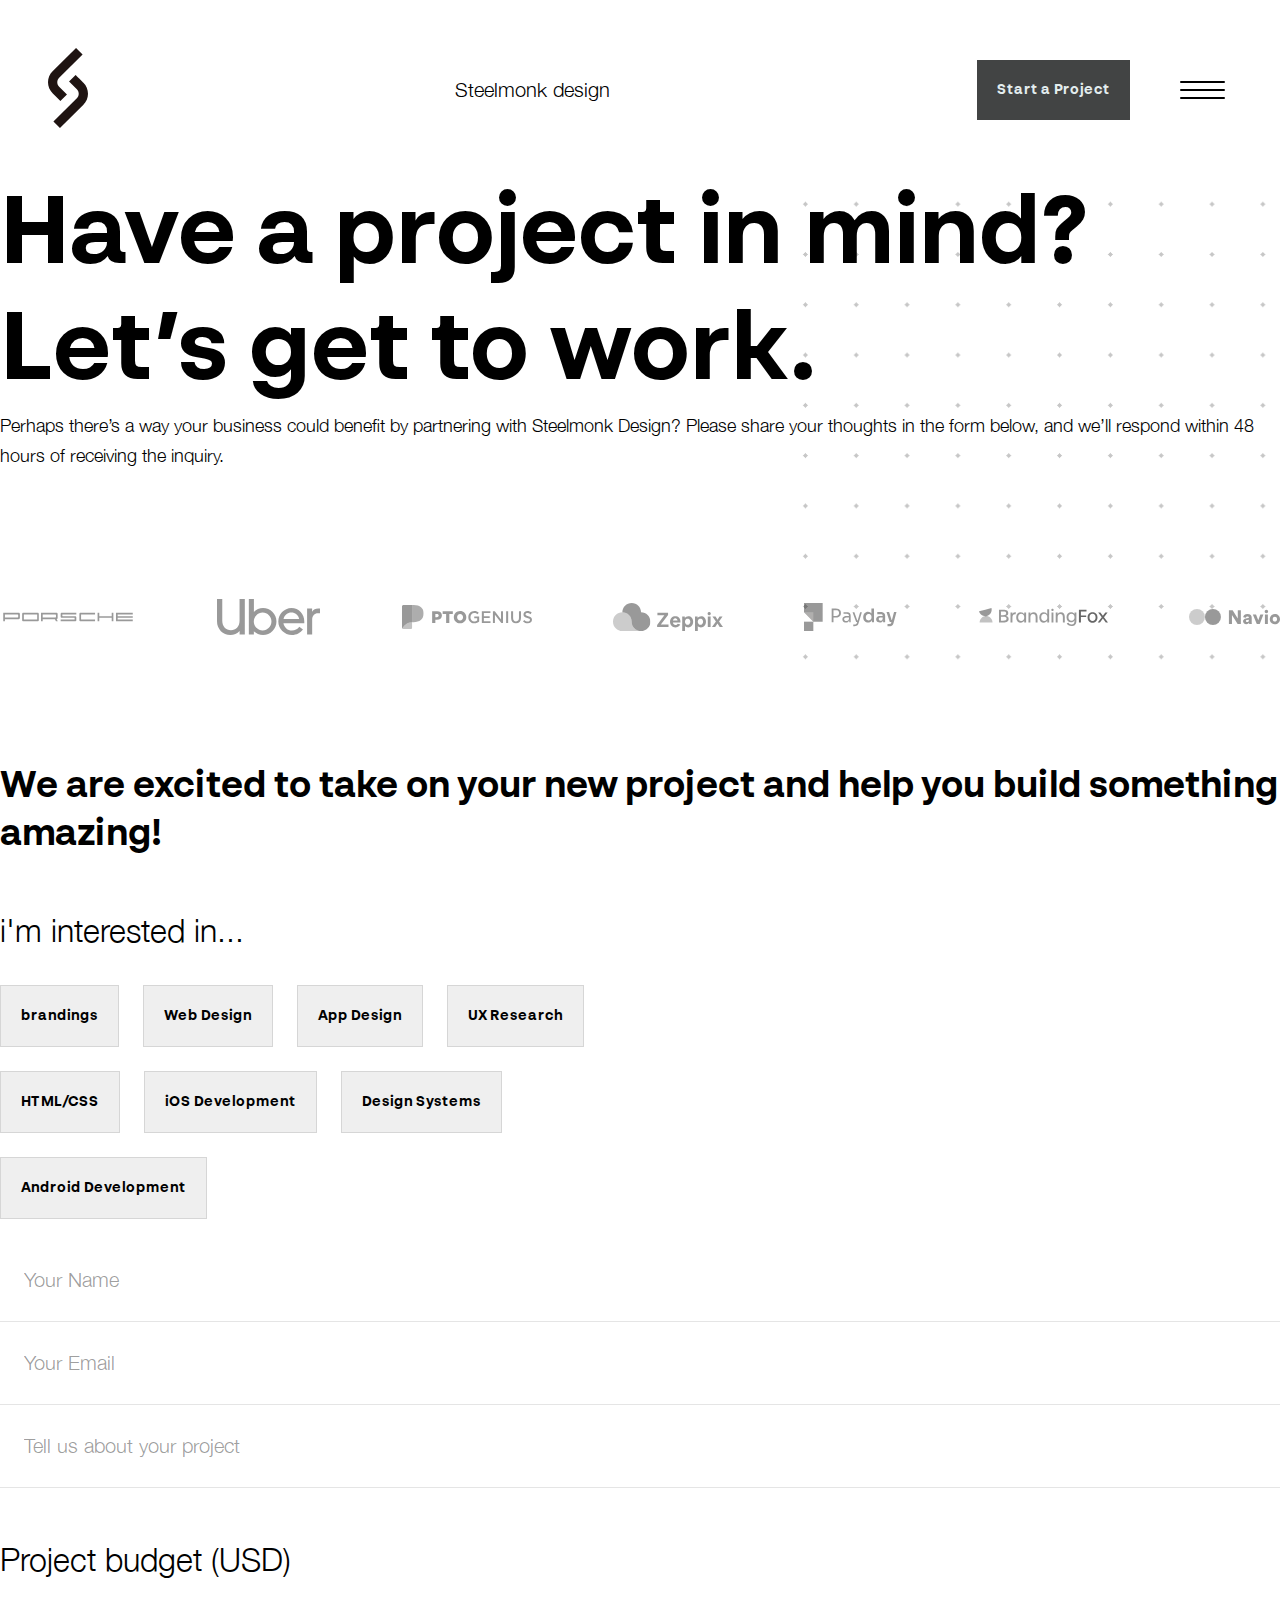
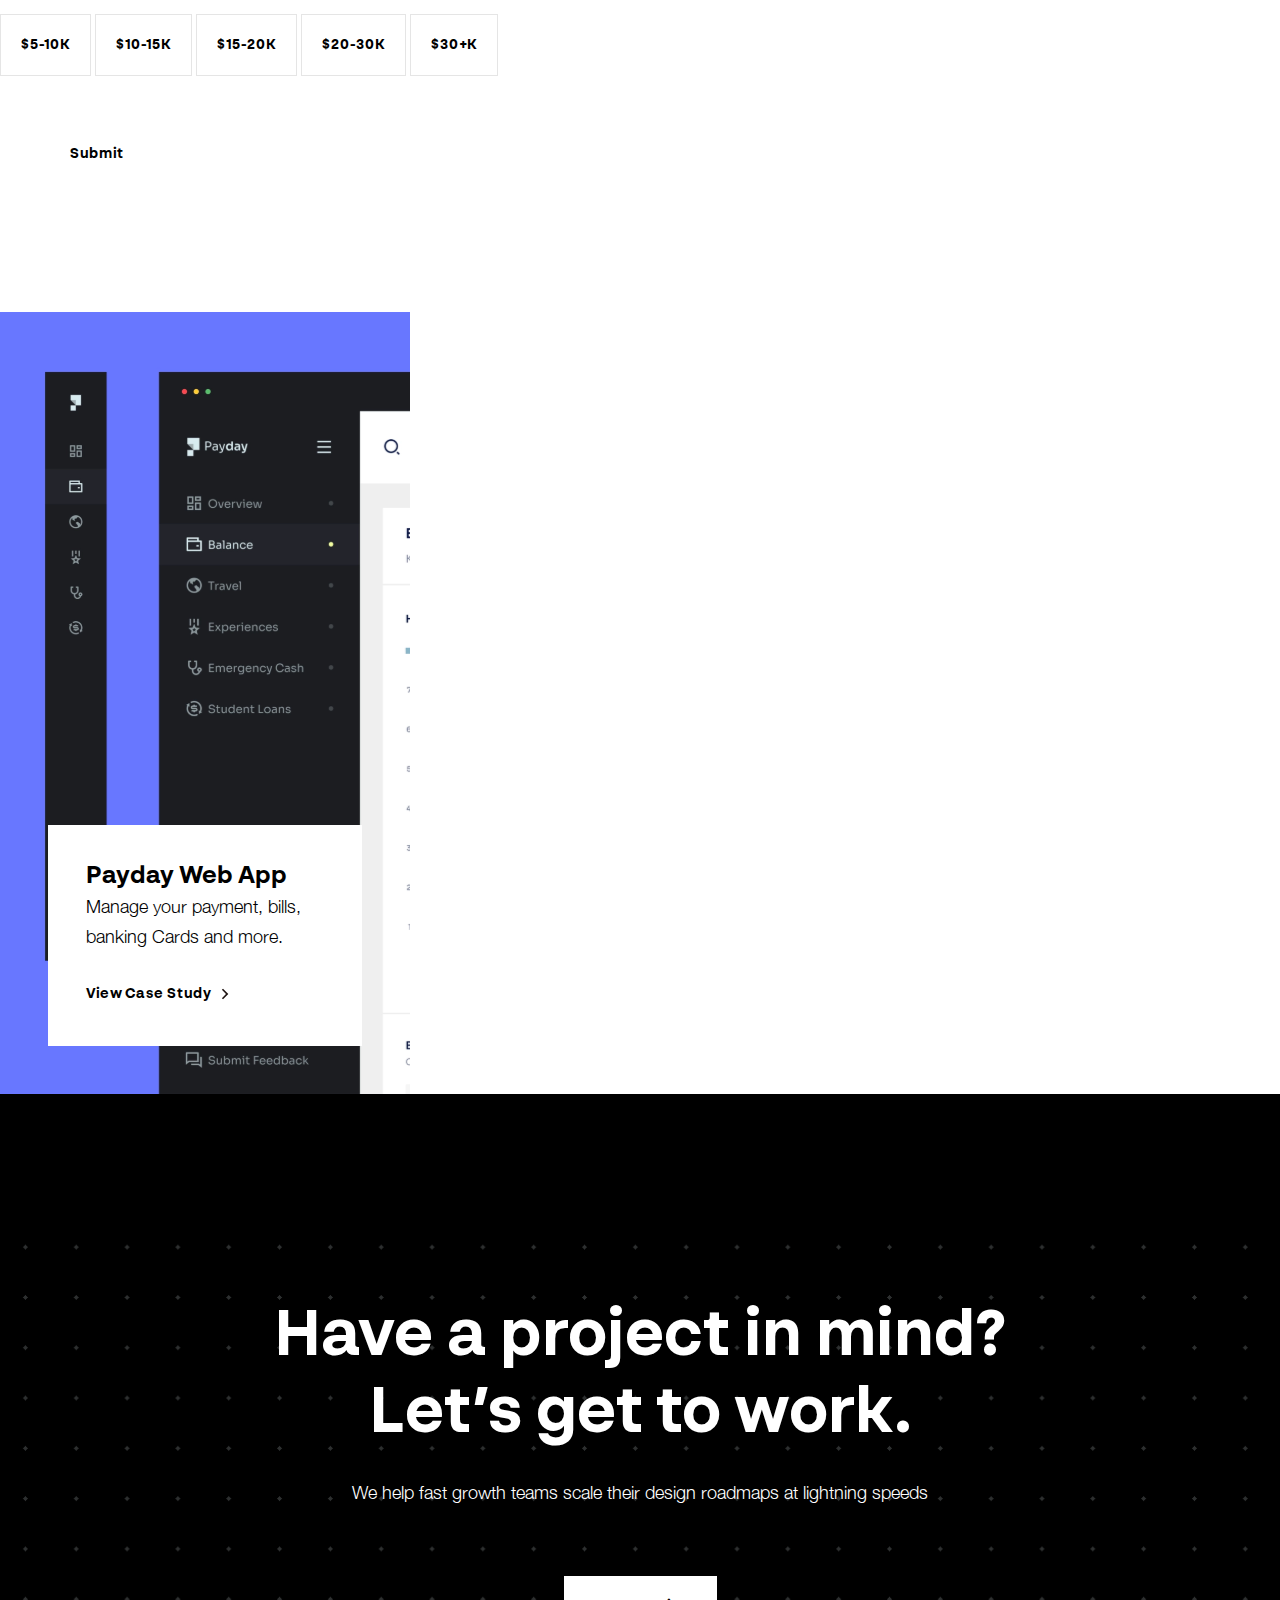
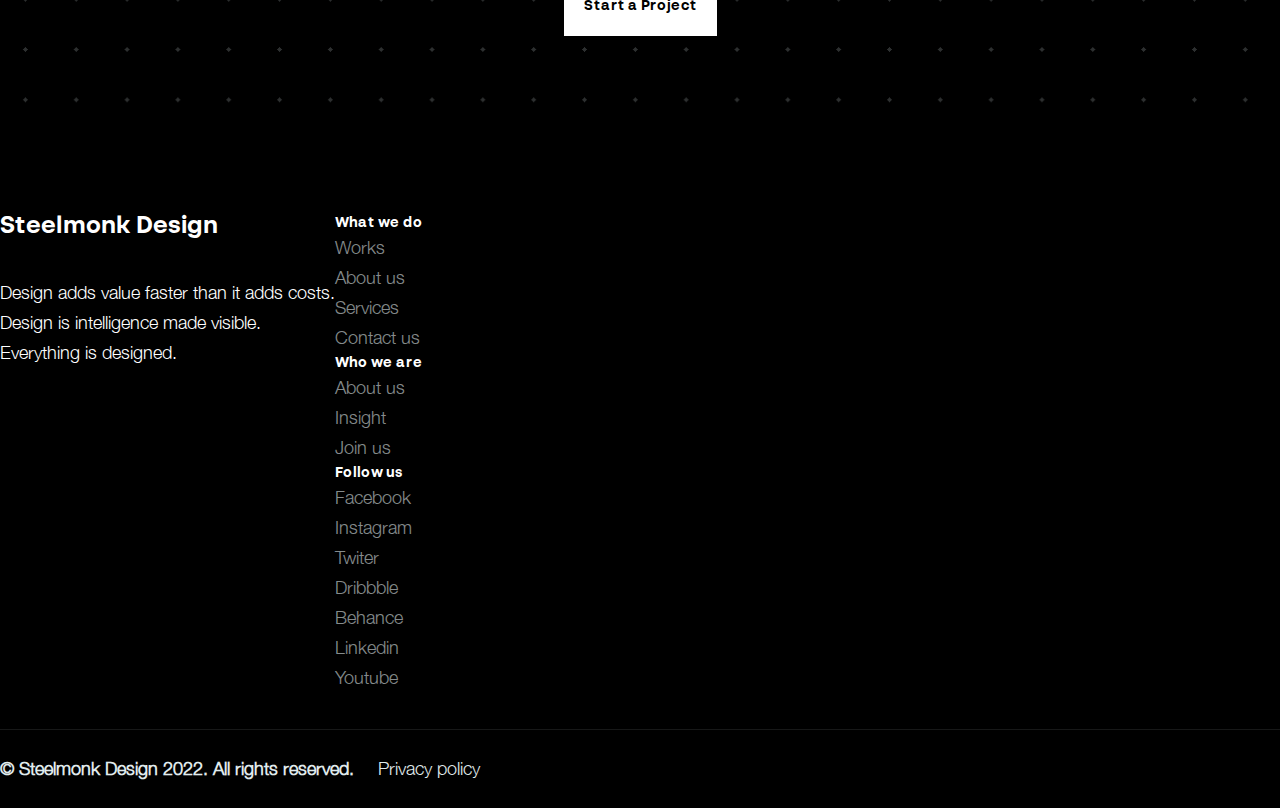
==== start-project.html @ f2423358 "finished" ====
<!DOCTYPE html>
<html lang="en">
  <head>
    <meta charset="UTF-8" />
    <meta name="viewport" content="width=device-width, initial-scale=1.0" />
    <title>Document</title>
    <link rel="stylesheet" />
    <link
      href="https://cdn.jsdelivr.net/npm/bootstrap@5.3.2/dist/css/bootstrap.min.css"
      rel="stylesheet"
      integrity="sha384-T3c6CoIi6uLrA9TneNEoa7RxnatzjcDSCmG1MXxSR1GAsXEV/Dwwykc2MPK8M2HN"
      crossorigin="anonymous"
    />
    <link rel="stylesheet" href="css/main.css" />
  </head>
  <body id="start-project">
    <header class="container-fluid" id="header">
      <div class="col-sm-4">
        <a href="index.html"><img src="images/logo.svg" alt="Steelmonk" /></a>
      </div>
      <div class="col-sm-4 header-center">
        <span>Steelmonk design</span>
      </div>
      <div class="col-sm-4 header-end">
        <a class="btn header-btn">Start a Project</a>
        <div class="hamburger" onclick="toggleMenu()">
          <div class="hamburger-container">
            <div class="hamburger-inner"></div>
            <div class="hamburger-hidden"></div>
            <div class="hamburger-hidden right-line-1"></div>
            <div class="hamburger-hidden right-line-2"></div>
          </div>
        </div>
      </div>
    </header>
    <section class="menu" id="menu">
      <div class="container">
        <div class="row justify-content-center">
          <div class="col-4 d-none d-sm-block">
            <div class="menu-links">
              <span>Follow us</span>
              <ul>
                <a href="#"><li>Facebook</li></a>
                <a href="#"><li>Instagram</li></a>
                <a href="#"><li>Twiter</li></a>
                <a href="#"><li>Dribbble</li></a>
                <a href="#"><li>Behance</li></a>
                <a href="#"><li>Linkedin</li></a>
                <a href="#"><li>Youtube</li></a>
              </ul>
            </div>
          </div>
          <div class="col-12 col-sm-4">
            <div class="menu-links-2">
              <span>Menu</span>
              <nav class="menu-nav">
                <ul class="nav-list">
                  <a href="#">
                    <li>Works</li>
                  </a>
                  <a href="#">
                    <li>About us</li>
                  </a>
                  <a href="#">
                    <li>Services</li>
                  </a>
                  <a href="#">
                    <li>Contact us</li>
                  </a>
                </ul>
              </nav>
              <p>Have a project in mind? Let’s get to work.</p>
            </div>
          </div>
          <div class="col-4 d-none d-md-block">
            <img src="images/menu-img.svg" alt="img" class="menu-img" />
          </div>
        </div>
      </div>
    </section>
    <section class="second-hero">
      <div class="container">
        <div class="col-9">
          <div class="second-hero-text">
            <h1>Have a project in mind? Let’s get to work.</h1>
            <p>
              Perhaps there’s a way your business could benefit by partnering
              with Steelmonk Design? Please share your thoughts in the form
              below, and we’ll respond within 48 hours of receiving the inquiry.
            </p>
          </div>

          <div class="second-stars"><!--content in scss--></div>
        </div>
      </div>
    </section>
    <section class="container">
      <div class="second-partners">
        <img src="images/partners/porche.svg" alt="porche-log" /><img
          src="images/partners/uber.svg"
          alt="uber"
        /><img src="images/partners/ptogenius.svg" alt="ptogenius" /><img
          src="images/partners/zeppix.svg"
          alt="zeppix"
        /><img src="images/partners/payday.svg" alt="payday" /><img
          src="images/partners/brandingfox.svg"
          alt="brandingfox"
        />
        <img src="images/partners/navio.svg" alt="navio" />
      </div>
    </section>
    <section class="container">
      <div class="offers">
        <div class="row">
          <div class="col-8 m-auto">
            <div class="offers-content">
              <h2>
                We are excited to take on your new project and help you build
                something amazing!
              </h2>
              <div class="offers-text">
                <p>i'm interested in...</p>
                <div class="offers-buttons">
                  <button class="btn offers-btn">brandings</button>
                  <button class="btn offers-btn">Web Design</button>
                  <button class="btn offers-btn">App Design</button>
                  <button class="btn offers-btn">UX Research</button>
                  <button class="btn offers-btn">HTML/CSS</button>
                  <button class="btn offers-btn">iOS Development</button>
                  <button class="btn offers-btn">Design Systems</button>
                  <button class="btn offers-btn">Android Development</button>
                </div>
              </div>
              <form action="#">
                <input type="text" placeholder="Your Name" />
                <input type="email" placeholder="Your Email" />
                <input type="text" placeholder="Tell us about your project" />

                <div class="budget">
                  <h4>Project budget (USD)</h4>
                  <div class="d-flex gap-4 budget-buttons">
                    <button class="budget-btn">$5-10K</button>
                    <button class="budget-btn">$10-15K</button>
                    <button class="budget-btn">$15-20K</button>
                    <button class="budget-btn">$20-30K</button>
                    <button class="budget-btn">$30+K</button>
                  </div>
                  <button type="submit" class="btn btn-primary budget-submit">
                    Submit
                  </button>
                </div>
              </form>
            </div>
          </div>
          <div class="col-4 d-none d-xl-block">
            <div class="offers-img">
              <div class="offers-square">
                <h3 class="mb-3">Payday Web App</h3>
                <p>Manage your payment, bills, banking Cards and more.</p>
                <a href="#"
                  >View Case Study <img src="images/arrow-left.svg" alt="arrow"
                /></a>
              </div>
            </div>
          </div>
        </div>
      </div>
    </section>
    <footer class="container-fluid">
      <div class="container">
        <div class="footer-text">
          <h2>Have a project in mind? Let’s get to work.</h2>
          <p>
            We help fast growth teams scale their design roadmaps at lightning
            speeds
          </p>
          <a href="start-project.html" class="footer-btn">Start a Project</a>
        </div>
        <div class="footer-menu">
          <div class="col-sm-6">
            <div class="footer-menu-title">
              <h2>Steelmonk Design</h2>
              <div class="footer-animation overflow-hidden">
                <ul>
                  <li class="text-nowrap">
                    Design adds value faster than it adds costs.
                  </li>
                  <li class="text-nowrap">
                    Design is intelligence made visible.
                  </li>
                  <li class="text-nowrap">Everything is designed.</li>
                </ul>
              </div>
            </div>
          </div>
          <div class="col-sm-6">
            <div class="row">
              <div class="col-4 d-flex flex-column gap-3">
                <span>What we do</span>
                <nav class="menu-nav">
                  <ul class="d-flex flex-column gap-3">
                    <a href="#">
                      <li>Works</li>
                    </a>
                    <a href="#">
                      <li>About us</li>
                    </a>
                    <a href="#">
                      <li>Services</li>
                    </a>
                    <a href="#">
                      <li>Contact us</li>
                    </a>
                  </ul>
                </nav>
              </div>
              <div class="col-4 footer-about d-flex flex-column gap-3">
                <span>Who we are</span>
                <nav>
                  <ul class="d-flex flex-column gap-3">
                    <a href="#"><li>About us</li></a>
                    <a href="#"><li>Insight</li></a>
                    <a href="#"><li>Join us</li></a>
                  </ul>
                </nav>
              </div>
              <div class="col-4 footer-contact d-flex flex-column gap-3">
                <span>Follow us</span>
                <ul class="d-flex flex-column gap-3">
                  <a href="#"><li>Facebook</li></a>
                  <a href="#"><li>Instagram</li></a>
                  <a href="#"><li>Twiter</li></a>
                  <a href="#"><li>Dribbble</li></a>
                  <a href="#"><li>Behance</li></a>
                  <a href="#"><li>Linkedin</li></a>
                  <a href="#"><li>Youtube</li></a>
                </ul>
              </div>
            </div>
          </div>
        </div>
        <div class="copyright">
          <span>© Steelmonk Design 2022. All rights reserved.</span>
          <a href="#">Privacy policy</a>
        </div>
      </div>
    </footer>
  </body>
  <script src="js/script.js"></script>
  <script src="https://ajax.googleapis.com/ajax/libs/jquery/3.7.1/jquery.min.js"></script>
  <script
    src="https://cdn.jsdelivr.net/npm/bootstrap@5.3.2/dist/js/bootstrap.bundle.min.js"
    integrity="sha384-C6RzsynM9kWDrMNeT87bh95OGNyZPhcTNXj1NW7RuBCsyN/o0jlpcV8Qyq46cDfL"
    crossorigin="anonymous"
  ></script>
</html>
---- css/main.css ----
html,body,div,span,applet,object,iframe,h1,h2,h3,h4,h5,h6,p,blockquote,pre,a,abbr,acronym,address,big,cite,code,del,dfn,em,img,ins,kbd,q,s,samp,small,strike,strong,sub,sup,tt,var,b,u,i,center,dl,dt,dd,ol,ul,li,fieldset,form,label,legend,table,caption,tbody,tfoot,thead,tr,th,td,article,aside,canvas,details,embed,figure,figcaption,footer,header,hgroup,menu,nav,output,ruby,section,summary,time,mark,audio,video{margin:0;padding:0;border:0;font-size:100%;font:inherit;vertical-align:baseline}article,aside,details,figcaption,figure,footer,header,hgroup,menu,nav,section{display:block}body{line-height:1}ol,ul{list-style:none}blockquote,q{quotes:none}blockquote:before,blockquote:after,q:before,q:after{content:"";content:none}table{border-collapse:collapse;border-spacing:0}a{text-decoration:none}*{box-sizing:border-box}header{display:flex;align-items:center;justify-content:space-between;padding:48px}header .header-center{display:flex;justify-content:center}header .header-center span{font-family:Helvetica Neue;font-size:20px;line-height:34px;color:rgba(224,235,237,.6);cursor:default}header .header-end{display:flex;justify-content:end;column-gap:42px;align-items:center}header .header-end .header-btn{font-family:BRSonoma-Bold;font-size:14px;font-weight:700;line-height:20px;color:#e0ebed;padding:20px;background:none;transition:all .3s;position:relative;cursor:pointer;outline:none}header .header-end .header-btn:hover{color:#e6fe52}header .header-end .header-btn.header-btn::before{content:"";position:absolute;top:0;left:0;width:100%;height:100%;z-index:1;background-color:rgba(255,255,255,.1);transition:all .3s}header .header-end .header-btn:hover::before{opacity:0;transform:scale(0.5, 0.5)}header .header-end .header-btn.header-btn::after{content:"";position:absolute;top:0;left:0;width:100%;height:100%;z-index:1;border:1px solid #e6fe52;transition:all .3s;transform:scale(1.3);opacity:0}header .header-end .header-btn:hover::after{opacity:1;transform:scale(1)}.hamburger{width:60px;height:24px;padding:4px 7.5px;overflow:hidden}.hamburger .hamburger-container{width:45px;height:18px;display:flex;flex-direction:column;align-items:center;justify-content:center;cursor:pointer;position:relative}.hamburger .hamburger-container .hamburger-inner{position:absolute;width:100%;height:2px;background-color:#fff;border-radius:4px;transform:translate(0, -50%);opacity:1;transition-property:transform,opacity;transition-timing-function:ease;transition-duration:.4s}.hamburger .hamburger-container:hover .hamburger-inner{transform:translate(-53px);opacity:0}.hamburger .hamburger-container::after{content:"";position:absolute;top:0px;width:100%;height:2px;background-color:#fff;border-radius:4px;opacity:1;transition-property:transform,opacity;transition-timing-function:ease;transition-duration:.4s;transform:translate(0, -50%)}.hamburger .hamburger-container::before{content:"";position:absolute;bottom:0px;width:100%;height:2px;background-color:#fff;border-radius:4px;opacity:1;transition-property:transform,opacity;transition-timing-function:ease;transition-duration:.4s;transform:translate(0, -50%)}.hamburger .hamburger-container:hover::before{transform:translate(53px, 0);opacity:0}.hamburger .hamburger-container:hover::after{transform:translate(53px, 0);opacity:0}.hamburger .hamburger-container .hamburger-hidden{opacity:0;position:absolute;width:100%;height:2px;background-color:#e6fe52;border-radius:4px;opacity:0;transition-property:transform,opacity;transition-timing-function:ease;transition-duration:.2s;transform:translate(53px, -50%)}.hamburger .hamburger-container .right-line-1{width:100%;height:2px;background-color:#e6fe52;border-radius:4px;opacity:1;transition-property:transform,opacity;transition-timing-function:ease;transition-duration:.4s;top:0;transform:translate(56px, -50%)}.hamburger .hamburger-container .right-line-2{width:100%;height:2px;background-color:#e6fe52;border-radius:4px;opacity:1;transition-property:transform,opacity;transition-timing-function:ease;transition-duration:.4s;bottom:0;transform:translate(53px, -50%)}.hamburger .hamburger-container:hover .hamburger-hidden{opacity:1;transform:translate(0, -50%)}.is-active .hamburger-container .hamburger-inner{display:none}.is-active .hamburger-container::after,.is-active .hamburger-container::before{display:none}.is-active .hamburger-container .hamburger-hidden{background-color:#000;top:50%;transform:translate(0, -50%) rotate(45deg)}.is-active .hamburger-container .right-line-1{transform:rotate(135deg);transform-origin:center}@media only screen and (max-width: 826px){header{padding:24px}header .header-center{display:none}}.active-header{background-color:#e0ebed}.active-header img{filter:invert(1)}.active-header .header-center span{color:#000}.active-header .header-end .hamburger-container{height:16px}.active-header .header-end .header-btn{font-family:BRSonoma-Bold;font-size:14px;font-weight:700;line-height:20px;color:#e0ebed;padding:20px;background:none;transition:all .3s;position:relative;cursor:pointer;outline:none;background-color:#2d2f2f}.active-header .header-end .header-btn:hover{color:#e0ebed}.active-header .header-end .header-btn.header-btn::after{content:"";position:absolute;top:0;left:0;width:100%;height:100%;z-index:1;border:1px solid #2d2f2f;transition:all .3s;transform:scale(1.3);opacity:0}.active-header .header-end .header-btn:hover::after{opacity:1;transform:scale(1)}.menu{display:none;overflow:hidden}.menu.active{display:block;width:100%;height:100vh;background-color:#e0ebed;z-index:990;display:flex;justify-content:center;padding:48px auto;align-items:center}.menu.active .menu-links{display:flex;flex-direction:column;gap:24px}.menu.active .menu-links span{font-family:Helvetica Neue;font-size:14px;line-height:26px}.menu.active .menu-links ul{display:flex;flex-direction:column;gap:16px}.menu.active .menu-links ul a{font-family:Helvetica Neue;font-size:18px;line-height:30px;color:#000}.menu.active .menu-links-2{display:flex;flex-direction:column;gap:24px}.menu.active .menu-links-2 span{font-family:Helvetica Neue;font-size:14px;line-height:26px}.menu.active .menu-links-2 .menu-nav .nav-list{display:flex;flex-direction:column;gap:24px}.menu.active .menu-links-2 .menu-nav .nav-list a{font-family:BRSonoma-Medium;font-size:48px;font-weight:500;line-height:58px;color:#000}.menu.active p{font-family:Helvetica Neue;font-size:18px;line-height:30px;letter-spacing:0em;text-align:left}.menu.active .menu-img{max-width:416px;width:100%;max-height:650px;height:75%}.menu.active a:hover{text-decoration:underline}.main{height:600px;background-color:#000;display:flex;align-items:center;padding:0px;position:relative;justify-content:center}.main .stars{position:absolute;top:50%;left:50%;max-width:1130px;width:100%;height:491px;display:flex;align-items:center;justify-content:center;background:#f4f4f4;background:radial-gradient(circle, rgba(224, 235, 237, 0.2) 2px, rgb(0, 0, 0) 2px);background-size:50.84px 50.3px;transform:translate(-50%, -50%)}.main .main-text{z-index:1;display:flex;flex-direction:column;align-items:center}.main .main-text h1{font-family:BRSonoma-Bold;font-size:64px;font-weight:700;line-height:77px;margin-bottom:24px;color:#fff;max-width:856px;text-align:center}.main .main-text p{font-family:Helvetica Neue;font-size:18px;line-height:30px;text-align:center;margin-bottom:32px;color:rgba(224,235,237,.6)}.main .main-text .main-buttons{display:flex;column-gap:24px;align-items:center}.main .main-text .main-buttons .btn{font-family:BRSonoma-Bold;font-size:14px;font-weight:700;line-height:20px;text-align:center;padding:20px;background-color:#e6fe52;transition:all .4s ease 0s}.main .main-text .main-buttons .btn:hover{background:#434343;letter-spacing:1px;-webkit-box-shadow:0px 5px 40px -10px rgba(0,0,0,.57);-moz-box-shadow:0px 5px 40px -10px rgba(0,0,0,.57);box-shadow:5px 40px -10px rgba(0,0,0,.57);transition:all .4s ease 0s;color:#ff0}.main .main-text .main-buttons .main-link{position:relative;margin:auto;padding:19px 22px;transition:all .2s ease;font-family:BRSonoma-Bold;font-size:14px;font-weight:700;line-height:20px;letter-spacing:0em;text-align:center;color:#fff;text-decoration-line:none;display:flex;align-items:center;cursor:pointer}.main .main-text .main-buttons .main-link:before{content:"";position:absolute;top:0;left:0;display:block;border-radius:28px;background:#e6fe52;width:56px;height:56px;transition:all .4s ease}.main .main-text .main-buttons .main-link span{position:relative;font-size:16px;line-height:18px;font-weight:900;vertical-align:middle}.main .main-text .main-buttons .main-link span span{color:#000}.main .main-text .main-buttons .main-link:hover.main-link::before{width:100%;background-color:#ff0}.main .main-text .main-buttons .main-link:hover{color:#000}.main .main-text .main-buttons .main-link img{filter:invert(1)}@media only screen and (max-width: 500px){.main{height:476px}.main .main-text h1{font-size:32px;line-height:normal;max-width:400px}.main .main-text p{font-size:18px;line-height:normal;max-width:400px}.main .main-text .main-buttons{flex-direction:column;gap:24px}.main .main-text .main-buttons .main-link{column-gap:10px}.main .main-text .main-buttons .main-link::before{display:none}.main .main-text .main-buttons .main-link img{filter:none}.main .main-text .main-buttons .main-link span span{color:#fff}.main .main-text .main-buttons .main-link:hover{color:#fff}}.payday{column-gap:24px;margin-bottom:64px}.payday .payday-statistic{display:flex;flex-direction:column;gap:48px;justify-content:center;max-width:416px;width:100%;background-color:#e0ebed;padding:48px;height:100%}.payday .payday-statistic .payday-line{width:30px;height:2px;background-color:#000}.payday .payday-statistic .payday-nmb{display:flex;justify-content:space-between;align-items:center;cursor:pointer}.payday .payday-statistic .payday-nmb img{display:none}.payday .payday-statistic .payday-nmb:hover img{display:block}.payday .payday-statistic .payday-nmb .payday-nmb-text{display:flex;flex-direction:column;gap:12px}.payday .payday-statistic .payday-nmb .payday-nmb-text h3{font-family:BRSonoma-Bold;font-size:48px;font-weight:700;line-height:58px;letter-spacing:0em;text-align:left}.payday .payday-statistic .payday-nmb .payday-nmb-text h3 p{font-family:Helvetica Neue;font-size:20px;line-height:34px;color:#000}.payday .payday-content{max-width:856px;width:100%;background-color:#2d2f2f;padding:48px 0px 48px 48px;display:flex;justify-content:space-between}.payday .payday-content .payday-content-column{display:flex;flex-direction:column;justify-content:space-between;width:240px}.payday .payday-content .payday-content-column .payday-responsive-img{display:none}.payday .payday-content .payday-content-column .payday-content-text{display:flex;flex-direction:column;gap:1em}.payday .payday-content .payday-content-column .payday-content-text .hashtags{display:flex;column-gap:16px}.payday .payday-content .payday-content-column .payday-content-text .hashtags a span{font-family:Helvetica Neue;font-size:12px;line-height:22px;color:rgba(224,235,237,.6)}.payday .payday-content .payday-content-column .payday-content-text .hashtags a span:hover{color:#6b7aff}.payday .payday-content .payday-content-column .payday-content-text .hashtags a:hover{text-decoration:none}.payday .payday-content .payday-content-column .payday-content-text h3{font-family:BRSonoma-Bold;font-size:24px;font-weight:700;line-height:29px;color:#fff;margin-bottom:1em}.payday .payday-content .payday-content-column .payday-content-text p{font-family:BRSonoma-Bold;font-size:18px;font-weight:700;line-height:29px;color:rgba(224,235,237,.8);margin-bottom:2em}.payday .payday-content .payday-content-column .payday-content-text a{font-family:BRSonoma-Bold;font-size:14px;font-weight:700;line-height:20px;text-align:center;color:#e0ebed;display:flex;align-items:center;column-gap:10px;transition:all .3s}.payday .payday-content .payday-content-column .payday-content-text a:hover{letter-spacing:1px;text-decoration-line:none;column-gap:15px}.payday .payday-content .payday-content-column .payday-buttons{display:flex;column-gap:6px;align-items:center}.payday .payday-content .payday-content-column .payday-buttons .payday-btn{padding:20px;background:none;outline:none;border:1px solid rgba(255,255,255,.1019607843);width:60px;height:60px;border-radius:0;transition:all .3s}.payday .payday-content .payday-content-column .payday-buttons .payday-btn:hover{border:1px solid #fff}.payday .payday-content .main-payday-column{display:flex;column-gap:0px;align-items:center}.payday .payday-content .main-payday-column .payday-square{width:20px;height:456px;background-color:rgba(224,235,237,.1019607843)}.payday .payday-content .main-payday-column img{width:100%;max-width:500px}@media only screen and (max-width: 1296px){.payday .payday-statistic{max-width:330px}}@media only screen and (max-width: 976px){.payday .payday-content{flex:auto;padding:20px}.payday .payday-content .main-payday-column{display:none}.payday .payday-content .payday-content-column{width:100%}.payday .payday-content .payday-content-column .payday-content-text{display:flex;flex-direction:column;gap:0em}.payday .payday-content .payday-content-column .payday-content-text a{margin-bottom:1em}.payday .payday-content .payday-content-column .payday-content-text p{margin-bottom:1em}.payday .payday-content .payday-content-column .payday-buttons{margin:auto;margin-top:1em}.payday .payday-content .payday-content-column .payday-responsive-img{display:block;max-width:500px;width:100%;margin:auto}.payday .payday-content{margin:auto}.payday .payday-content .payday-text-title{text-align:center}.payday .payday-content .payday-text-title a{display:flex;justify-content:center}}@media only screen and (max-width: 768px){.payday .payday-statistic{display:none}}.partners{display:flex;align-items:center;margin-bottom:138px;max-width:1296px;width:100%;margin:auto;justify-content:space-between}@media only screen and (max-width: 950px){.partners{display:flex;justify-content:center;gap:10px;align-items:center;margin-bottom:138px;max-width:1296px;width:100%;margin:auto}}@media only screen and (max-width: 855px){.partners{display:none}}.about-us{height:591px;position:relative;display:flex;align-items:center}.about-us .stars{background:#f4f4f4;background:radial-gradient(circle, rgba(224, 235, 237, 0.2) 2px, rgb(0, 0, 0) 2px);background-size:50.84px 50.3px;position:absolute;height:100%;width:80%;left:50%;transform:translate(-50%)}.about-us a{display:none}.about-us-text{display:flex;flex-direction:column;width:100%;z-index:1}.about-us-text h2{font-family:BRSonoma-Bold;font-size:64px;font-weight:700;line-height:77px;max-width:746px;width:100%;height:231px;color:#e0ebed;margin-bottom:24px}.about-us-text p{font-family:Helvetica Neue;font-size:18px;line-height:30px;letter-spacing:0em;text-align:left;color:rgba(224,235,237,.6);max-width:743px;width:100%;margin-bottom:48px}.about-us-text a{display:flex;column-gap:10px;align-items:center}.about-us-text a span{font-family:BRSonoma-Bold;font-size:14px;font-weight:700;line-height:20px;letter-spacing:0em;text-align:center;color:#e0ebed;transition:all .3s}.about-us-text a:hover{text-decoration-line:none;letter-spacing:1px;column-gap:15px}.about-us-content{display:flex;flex-direction:column;z-index:1;align-items:center}.about-us-content .about-us-row{display:flex;align-items:center;column-gap:24px}.about-us-content .about-us-row img{padding:15px;border:1px solid rgba(224,235,237,.1019607843);width:48px;height:48px}.about-us-content .about-us-row .about-row-content{display:flex;align-items:center}.about-us-content .about-us-row .about-row-content .about-square{padding:8px;display:flex;flex-direction:column;justify-content:space-between;width:100px;height:100px;border:1px solid rgba(224,235,237,.2)}.about-us-content .about-us-row .about-row-content .about-square .square-circles{display:flex;column-gap:2px}.about-us-content .about-us-row .about-row-content .about-square .square-circles .circle{width:6px;height:6px;border-radius:3px;background-color:#e6fe52}.about-us-content .about-us-row .about-row-content .about-square .square-circles .circle-1{width:6px;height:6px;border-radius:3px;background-color:#e6fe52;opacity:90%}.about-us-content .about-us-row .about-row-content .about-square .square-circles .circle-2{width:6px;height:6px;border-radius:3px;background-color:#e6fe52;opacity:80%}.about-us-content .about-us-row .about-row-content .about-square .square-circles .circle-3{width:6px;height:6px;border-radius:3px;background-color:#e6fe52;opacity:70%}.about-us-content .about-us-row .about-row-content .about-square .square-circles .circle-4{width:6px;height:6px;border-radius:3px;background-color:#e6fe52;opacity:60%}.about-us-content .about-us-row .about-row-content .about-square .square-circles .circle-5{width:6px;height:6px;border-radius:3px;background-color:#e6fe52;opacity:50%}.about-us-content .about-us-row .about-row-content .about-square p{font-family:BRSonoma-Bold;font-size:14px;font-weight:700;line-height:20px;color:#fff}.about-us-content .about-us-row .line{width:32px;height:1px;background-color:rgba(224,235,237,.2)}.about-us-content .vertical-line{width:1px;height:32px;background-color:rgba(224,235,237,.2);margin-left:138px}.about-us-content .vertical-line-2{width:1px;height:32px;background-color:rgba(224,235,237,.2);margin-right:138px}.about-us-content .about-us-row-center{display:flex;align-items:center;column-gap:36px}.about-us-content .about-us-row-center img{padding:15px;border:1px solid rgba(224,235,237,.1019607843);width:48px;height:48px}.about-us-content .about-us-row-center .about-row-content{display:flex;align-items:center}.about-us-content .about-us-row-center .about-row-content .about-square{padding:8px;display:flex;flex-direction:column;justify-content:space-between;width:100px;height:100px;border:1px solid rgba(224,235,237,.2)}.about-us-content .about-us-row-center .about-row-content .about-square .square-circles{display:flex;column-gap:2px}.about-us-content .about-us-row-center .about-row-content .about-square .square-circles .circle{width:6px;height:6px;border-radius:3px;background-color:#e6fe52}.about-us-content .about-us-row-center .about-row-content .about-square .square-circles .circle-1{width:6px;height:6px;border-radius:3px;background-color:#e6fe52;opacity:90%}.about-us-content .about-us-row-center .about-row-content .about-square .square-circles .circle-2{width:6px;height:6px;border-radius:3px;background-color:#e6fe52;opacity:80%}.about-us-content .about-us-row-center .about-row-content .about-square .square-circles .circle-3{width:6px;height:6px;border-radius:3px;background-color:#e6fe52;opacity:70%}.about-us-content .about-us-row-center .about-row-content .about-square .square-circles .circle-4{width:6px;height:6px;border-radius:3px;background-color:#e6fe52;opacity:60%}.about-us-content .about-us-row-center .about-row-content .about-square p{font-family:BRSonoma-Bold;font-size:14px;font-weight:700;line-height:20px;color:#fff}.about-us-content .about-us-row-center .line{width:32px;height:1px;background-color:rgba(224,235,237,.2)}@media only screen and (max-width: 1060px){.about-us{margin-top:50px;display:flex;flex-direction:column;align-items:center}.about-us .about-us-text{width:auto}.about-us .about-us-text h2{text-align:center}.about-us .about-us-text p{text-align:center}.about-us .about-us-text a{display:none}.about-us .about-us-content{flex-direction:row;justify-content:center}.about-us .about-us-content .vertical-line{display:none}.about-us .about-us-content .vertical-line-2{display:none}.about-us .about-us-content .about-us-row img{display:none}.about-us .about-us-content .about-us-row-center img{display:none}.about-us .about-us-content .line{width:32px;height:1px;background-color:rgba(224,235,237,.2)}.about-us a{display:block;z-index:1;display:flex;column-gap:10px;align-items:center;margin-top:32px}.about-us a span{font-family:BRSonoma-Bold;font-size:14px;font-weight:700;line-height:20px;letter-spacing:0em;text-align:center;color:#e0ebed;transition:all .3s}.about-us a:hover{text-decoration-line:none;letter-spacing:1px;column-gap:15px}}@media only screen and (max-width: 768px){.about-us{height:410px}.about-us .about-us-content{display:none}.about-us a{margin-top:0px}.about-us .about-us-text h2{line-height:normal;font-size:48px;height:auto}}@media only screen and (max-width: 500px){.about-us{height:270px}.about-us .about-us-text h2{font-size:32px;line-height:normal;height:auto}.about-us .about-us-text p{line-height:normal;margin-bottom:24px}}.strategy{display:flex;flex-direction:column;gap:48px;margin-bottom:64px}.strategy h2{font-family:BRSonoma-Bold;font-size:40px;font-weight:700;line-height:48px;color:#e0ebed}.strategy .strategy-content{display:flex;justify-content:center}.strategy .strategy-content button{display:none}.strategy .strategy-content .strategy-square{max-width:324px;width:100%;height:299px;border:1px solid rgba(224,235,237,.1019607843);padding:48px 24px;cursor:pointer}.strategy .strategy-content .strategy-square .strategy-small-squares{display:flex;column-gap:4px;margin-bottom:32px}.strategy .strategy-content .strategy-square .strategy-small-squares .small-square{width:8px;height:8px;background-color:#e6fe52}.strategy .strategy-content .strategy-square .strategy-small-squares .small-square-2{width:8px;height:8px;background-color:#e6fe52;opacity:80%}.strategy .strategy-content .strategy-square .strategy-small-squares .small-square-3{width:8px;height:8px;background-color:#e6fe52;opacity:60%}.strategy .strategy-content .strategy-square .strategy-small-squares .small-square-4{width:8px;height:8px;background-color:#e6fe52;opacity:40%}.strategy .strategy-content .strategy-square h3{font-family:BRSonoma-Bold;font-size:24px;font-weight:700;line-height:29px;color:#e0ebed;margin-bottom:14px}.strategy .strategy-content .strategy-square p{font-family:Helvetica Neue;font-size:16px;line-height:26px;color:rgba(224,235,237,.6);margin-bottom:48px}.strategy .strategy-content .strategy-square a{text-decoration:none;color:#e0ebed;display:flex;align-items:center;gap:10px;transition:all .3s}.strategy .strategy-content .strategy-square:hover a{gap:15px}@media only screen and (max-width: 950px){.strategy{align-items:center;justify-content:center}.strategy .strategy-content{max-width:none;flex-wrap:wrap}.strategy .strategy-content button{display:none}}@media only screen and (max-width: 700px){.strategy h2{text-align:center}.strategy .strategy-content .strategy-square{height:200px;padding:24px}.strategy .strategy-content .strategy-square .strategy-small-squares{margin-bottom:16px}.strategy .strategy-content .strategy-square h2{margin-bottom:7px}.strategy .strategy-content .strategy-square p{margin-bottom:24px}.strategy .line{margin:64px 0px}}@media only screen and (max-width: 500px){.strategy h2{font-size:32px;line-height:24px}}.approach{background-color:#fff;padding:128px 0px;border-bottom:1px solid rgba(0,0,0,.1019607843)}.approach .approach-title h2{font-family:BRSonoma-Bold;font-size:64px;font-weight:700;line-height:77px;color:#000}.approach .approach-title p{font-family:Helvetica Neue;font-size:20px;line-height:34px;color:rgba(0,0,0,.6);max-width:526px;width:100%}.approach .approach-text{max-width:526px;width:100%;max-height:635px;height:100%;display:flex;flex-direction:column;gap:64px}.approach .approach-text .approach-text-div span{font-family:BRSonoma-Bold;font-size:14px;font-weight:700;line-height:20px;color:#878ea0}.approach .approach-text .approach-text-div h4{font-family:BRSonoma-Bold;font-size:24px;font-weight:700;line-height:29px;color:#000;margin:12px 0px}.approach .approach-text .approach-text-div p{font-family:Helvetica Neue;font-size:18px;line-height:30px;color:rgba(0,0,0,.6)}@media only screen and (max-width: 1296px){.approach{padding-bottom:64px}.approach .container{display:flex;flex-direction:column;align-items:center}.approach .container .approach-text{display:flex;flex-direction:row;max-width:976px;width:100%;height:100%;margin-top:70px}.approach .approach-title{text-align:center}}@media only screen and (max-width: 768px){.approach .container .approach-text{flex-direction:column;height:300px;overflow:hidden;gap:0px}.approach .container .approach-text .approach-text-div-2{opacity:0}.approach .container .approach-text:hover .approach-text-div-1{transform:translateY(-100%);opacity:0}.approach .container .approach-text:hover .approach-text-div-2{transform:translateY(-100%);opacity:1}.approach .container .approach-text .approach-text-div{transition:all 1s;max-height:290px}.approach .container .approach-text .approach-text-div img{margin-bottom:12px !important}.approach .container .approach-text .approach-text-div h4{margin:6px 0px}.approach .container .approach-text .approach-text-div p{line-height:15px}}@media only screen and (max-width: 500px){.approach{padding:64px 12px}.approach .approach-title h2{font-size:32px;line-height:34px;margin-bottom:.5em !important}.approach .approach-title p{line-height:normal;max-width:400px}.approach .container .approach-text{margin-top:35px}}.articles{background-color:#fff;align-items:flex-start;padding:0px;padding:128px 0px}.articles h2{font-family:BRSonoma-Bold;font-size:64px;font-weight:700;line-height:77px;margin-bottom:33px}.articles p{font-family:Helvetica Neue;font-size:14px;line-height:26px;color:rgba(0,0,0,.6)}.articles h3{font-family:BRSonoma-Bold;font-size:24px;font-weight:700;line-height:29px;color:#000}.articles .articles-icon{padding:20px;margin:auto;margin-top:64px;cursor:pointer;height:60px}.articles img{width:100%}@media only screen and (max-width: 500px){.articles{display:flex;align-items:center;padding-bottom:64px}.articles h2{font-size:32px;line-height:34px;margin-bottom:15px}.articles .articles-icon{margin-top:32px}}footer{padding-top:128px}footer .footer-text{width:100%;height:491px;display:flex;align-items:center;justify-content:center;background:#f4f4f4;background:radial-gradient(circle, rgba(224, 235, 237, 0.2) 2px, rgb(0, 0, 0) 2px);background-size:50.84px 50.3px;display:flex;flex-direction:column;align-items:center;padding:88px 0px;margin-bottom:100px}footer .footer-text h2{font-family:BRSonoma-Bold;font-size:64px;font-weight:700;line-height:77px;text-align:center;max-width:856px;width:100%;color:#fff;margin-bottom:24px}footer .footer-text p{font-family:Helvetica Neue;font-size:18px;line-height:30px;text-align:center;max-width:856px;width:100%;color:#fff;margin-bottom:68px}footer .footer-text .footer-btn{font-family:BRSonoma-Bold;font-size:14px;font-weight:700;line-height:20px;color:#000;padding:20px;background:none;transition:all .3s;position:relative;cursor:pointer;outline:none;background-color:#fff}footer .footer-text .footer-btn:hover{background-color:#000;color:#fff}footer .footer-text .footer-btn:hover::before{opacity:0;transform:scale(0.5, 0.5)}footer .footer-text .footer-btn.footer-btn::after{content:"";position:absolute;top:0;left:0;width:100%;height:100%;z-index:1;border:1px solid #fff;transition:all .3s;transform:scale(1.3);opacity:0}footer .footer-text .footer-btn:hover::after{opacity:1;transform:scale(1)}footer .footer-menu{display:flex}footer .footer-menu .footer-menu-title{display:flex;flex-direction:column;gap:36px;max-width:400px;width:100%}footer .footer-menu .footer-menu-title h2{font-family:BRSonoma-Bold;font-size:24px;font-weight:700;line-height:29px;color:#fff}footer .footer-menu .footer-menu-title .footer-animation{max-width:340px;width:100%;height:30px}footer .footer-menu .footer-menu-title .footer-animation ul{height:90px}footer .footer-menu .footer-menu-title .footer-animation li{font-family:Helvetica Neue;font-size:18px;line-height:30px;color:#fff;animation:footer-animation 5s ease-in-out infinite}footer .footer-menu .footer-menu-title .footer-animation li:hover{text-decoration:none}@keyframes footer-animation{0%,20%{transform:translate(0px, -90px)}20%,40%{transform:translate(0px, -60px)}60%,80%{transform:translate(0px, -30px)}80%,100%{transform:translate(0px, 0px)}100%,0%{transform:translate(0px, -60px)}}footer span{font-family:BRSonoma-Bold;font-size:14px;font-weight:700;line-height:20px;color:#fff}footer li{font-family:Helvetica Neue;font-size:18px;line-height:30px;color:rgba(224,235,237,.6)}footer li:hover{text-decoration:underline}footer .copyright{border-top:1px solid rgba(224,235,237,.1019607843);margin-top:36px;padding:24px 0px;display:flex;justify-content:flex-start;align-items:center;gap:24px}footer .copyright span{font-family:Helvetica Neue;font-size:18px;line-height:30px;color:#e0ebed}footer .copyright a{font-family:Helvetica Neue;font-size:18px;line-height:30px;color:#e0ebed}footer .copyright a:hover{text-decoration:underline}@media only screen and (max-width: 768px){footer .footer-menu{text-align:center;display:flex;flex-direction:column;align-items:center}footer .footer-menu .footer-menu-title{margin:auto;align-items:center;margin-bottom:50px}}@media only screen and (max-width: 500px){footer{padding-top:0px}footer .footer-text{padding:44px 0px;margin-bottom:0px}footer .footer-text h2{font-size:32px;line-height:34px}footer .footer-menu-title{margin-bottom:50px !important}.copyright{flex-direction:column}}#start-project{background-color:#fff}#start-project header img{filter:invert(1)}#start-project header span{color:#000}#start-project header .header-btn{background-color:#2d2f2f;border-radius:0px}#start-project header .header-btn:hover{color:#e0ebed}#start-project header .header-btn::after{content:none}#start-project header .hamburger{width:60px;height:24px;padding:4px 7.5px;overflow:hidden}#start-project header .hamburger .hamburger-container{width:45px;height:18px;display:flex;flex-direction:column;align-items:center;justify-content:center;cursor:pointer;position:relative}#start-project header .hamburger .hamburger-container .hamburger-inner{position:absolute;width:100%;height:2px;background-color:#000;border-radius:4px;transform:translate(0, -50%);opacity:1;transition-property:transform,opacity;transition-timing-function:ease;transition-duration:.4s}#start-project header .hamburger .hamburger-container:hover .hamburger-inner{transform:translate(-53px);opacity:0}#start-project header .hamburger .hamburger-container::after{content:"";position:absolute;top:0px;width:100%;height:2px;background-color:#000;border-radius:4px;opacity:1;transition-property:transform,opacity;transition-timing-function:ease;transition-duration:.4s;transform:translate(0, -50%)}#start-project header .hamburger .hamburger-container::before{content:"";position:absolute;bottom:0px;width:100%;height:2px;background-color:#000;border-radius:4px;opacity:1;transition-property:transform,opacity;transition-timing-function:ease;transition-duration:.4s;transform:translate(0, -50%)}#start-project header .hamburger .hamburger-container:hover::before{transform:translate(53px, 0);opacity:0}#start-project header .hamburger .hamburger-container:hover::after{transform:translate(53px, 0);opacity:0}#start-project header .hamburger .hamburger-container .hamburger-hidden{opacity:0;position:absolute;width:100%;height:2px;background-color:#000;border-radius:4px;opacity:0;transition-property:transform,opacity;transition-timing-function:ease;transition-duration:.2s;transform:translate(53px, -50%)}#start-project header .hamburger .hamburger-container .right-line-1{width:100%;height:2px;background-color:#000;border-radius:4px;opacity:1;transition-property:transform,opacity;transition-timing-function:ease;transition-duration:.4s;top:0;transform:translate(56px, -50%)}#start-project header .hamburger .hamburger-container .right-line-2{width:100%;height:2px;background-color:#000;border-radius:4px;opacity:1;transition-property:transform,opacity;transition-timing-function:ease;transition-duration:.4s;bottom:0;transform:translate(53px, -50%)}#start-project header .hamburger .hamburger-container:hover .hamburger-hidden{opacity:1;transform:translate(0, -50%)}#start-project header .is-active .hamburger-container .hamburger-inner{display:none}#start-project header .is-active .hamburger-container::after,#start-project header .is-active .hamburger-container::before{display:none}#start-project header .is-active .hamburger-container .hamburger-hidden{background-color:#000;top:50%;transform:translate(0, -50%) rotate(45deg)}#start-project header .is-active .hamburger-container .right-line-1{transform:rotate(135deg);transform-origin:center}#start-project footer{background-color:#000}.second-hero{position:relative}.second-hero .second-hero-text h1{font-family:BRSonoma-Bold;font-size:96px;font-weight:700;line-height:116px}.second-hero .second-hero-text p{font-family:Helvetica Neue;font-size:18px;line-height:30px;letter-spacing:0em;text-align:left}.second-hero .second-stars{top:0;right:0;position:absolute;width:500px;height:500px;background:radial-gradient(circle, rgba(31, 31, 31, 0.25) 2px, white 2px);background-size:50.84px 50.3px;z-index:-1}@media only screen and (max-width: 1200px){.second-hero .container{display:flex;justify-content:center}.second-hero .container .second-hero-text{text-align:center}.second-hero .container .second-hero-text p{text-align:center}.second-hero .container .second-stars{width:100%}}@media only screen and (max-width: 950px){.second-hero .second-hero-text h1{font-size:70px;line-height:normal;margin-bottom:50px}}@media only screen and (max-width: 500px){.second-hero .second-hero-text h1{font-size:40px;margin-bottom:25px}.second-hero .second-hero-text p{line-height:15px}}.second-partners{display:flex;align-items:center;margin-bottom:138px;max-width:1296px;width:100%;margin:auto;justify-content:space-between;margin-top:128px}.second-partners img{filter:invert(1)}@media only screen and (max-width: 950px){.second-partners{display:none}}.offers{margin-top:128px;display:flex;justify-content:space-between}.offers .offers-content h2{font-family:BRSonoma-Bold;font-size:36px;font-weight:700;line-height:48px;margin-bottom:48px}.offers .offers-content .offers-text{display:flex;flex-direction:column;gap:32px;max-width:700px;width:100%}.offers .offers-content .offers-text p{font-family:Helvetica Neue;font-size:32px;line-height:46px;letter-spacing:0em;text-align:left}.offers .offers-content .offers-text .offers-buttons{display:flex;flex-wrap:wrap;gap:24px}.offers .offers-content .offers-text .offers-buttons .offers-btn{white-space:nowrap;padding:20px;border:1px solid rgba(0,0,0,.1);font-family:BRSonoma-Bold;font-size:14px;font-weight:700;line-height:20px;letter-spacing:0em;text-align:center;border-radius:0%}.offers .offers-content .offers-text .offers-buttons .offers-btn:hover{color:#fff;background-color:#000}.offers .offers-content form{display:flex;flex-direction:column;margin-top:20px}.offers .offers-content form input{border:none;border-bottom:1px solid rgba(0,0,0,.1);outline:none;padding:24px;font-family:Helvetica Neue;font-size:20px;line-height:34px;color:#000}.offers .offers-content form input::placeholder{font-family:Helvetica Neue;font-size:20px;line-height:34px;color:rgba(0,0,0,.4)}.offers .offers-content form input:focus{border-bottom:1px solid #000}.offers .offers-content .budget{margin-top:48px;display:flex;flex-direction:column;gap:32px;margin-bottom:128px}.offers .offers-content .budget h4{font-family:Helvetica Neue;font-size:32px;line-height:46px;letter-spacing:0em;text-align:left}.offers .offers-content .budget .budget-btn{padding:20px;border:1px solid rgba(0,0,0,.1);font-family:BRSonoma-Bold;font-size:14px;font-weight:700;line-height:20px;letter-spacing:0em;text-align:center;background-color:#fff}.offers .offers-content .budget .budget-btn:hover{color:#fff;background-color:#000}.offers .offers-content .budget .budget-submit{font-family:BRSonoma-Bold;font-size:14px;font-weight:700;line-height:20px;letter-spacing:0em;text-align:center;color:#000;background:none;display:inline;border:none;padding:20px 54px;width:193px !important;margin-top:16px;border-radius:0%}.offers .offers-content .budget .budget-submit:hover{color:#fff;background-color:#000}.offers .offers-img{max-width:410px;height:782px;background-image:url(../images/payday-img.svg);background-repeat:no-repeat;background-size:cover;background-position:top left;position:relative;display:flex;justify-content:center;cursor:pointer}.offers .offers-img .offers-square{max-width:314px;width:100%;height:221px;position:absolute;background-color:#fff;bottom:48px;padding:38px}.offers .offers-img .offers-square h3{font-family:BRSonoma-Bold;font-size:24px;font-weight:700;line-height:29px}.offers .offers-img .offers-square p{margin-bottom:32px;font-family:Helvetica Neue;font-size:18px;line-height:30px;letter-spacing:0em;text-align:left}.offers .offers-img .offers-square a{display:flex;column-gap:10px;align-items:center;font-family:BRSonoma-Bold;font-size:14px;font-weight:700;line-height:20px;letter-spacing:0em;text-align:center;color:#000;transition:all .3s}.offers .offers-img .offers-square a img{filter:invert(1)}.offers .offers-img:hover a{column-gap:15px}@media only screen and (max-width: 1200px){.offers .offers-content{text-align:center}.offers .offers-content .offers-text .offers-buttons{justify-content:center}.offers .offers-content .budget{align-items:center !important}}@media only screen and (max-width: 950px){.offers{margin-top:70px}.offers .offers-content .budget{margin-bottom:70px}}@media only screen and (max-width: 500px){.offers{margin-top:35px}.offers .offers-content h2{font-size:30px;line-height:normal;margin-bottom:24px}.offers .offers-content .offers-text p{font-size:24px;line-height:27px}.offers .offers-content .offers-text .offers-buttons{gap:10px}.offers .offers-content .budget{font-size:24px;line-height:27px}.offers .offers-content .budget .budget-buttons{flex-wrap:wrap;justify-content:center;gap:.5em !important}}@font-face{font-family:"BRSonoma-Bold";src:url("../fonts/BRSonoma-Bold.woff2") format("woff2"),url("../fonts/BRSonoma-Bold.woff") format("woff");font-weight:bold;font-style:normal;font-display:swap}@font-face{font-family:"Helvetica Neue";src:url("../fonts/HelveticaNeue-Light.woff2") format("woff2"),url("../fonts/HelveticaNeue-Light.woff") format("woff");font-weight:300;font-style:normal;font-display:swap}body{background-color:#000;position:relative}body .container{max-width:1296px;width:100%}body .body-links{position:absolute;transform:rotate(90deg);top:10%;left:-60px;display:flex;align-items:center;column-gap:48px;z-index:5}body .body-links a{font-family:Helvetica Neue;font-size:12px;line-height:22px;letter-spacing:0em;text-align:center;color:rgba(224,235,237,.4)}body .body-links a:hover{color:#fff}body .body-links .dots-space{height:4px;width:18px;display:flex;justify-content:space-between;cursor:pointer}body .body-links .dots-space .dots{width:4px;height:4px;background-color:#e0ebed;border-radius:2px}@media only screen and (max-width: 1200px){body .body-links{display:none}}
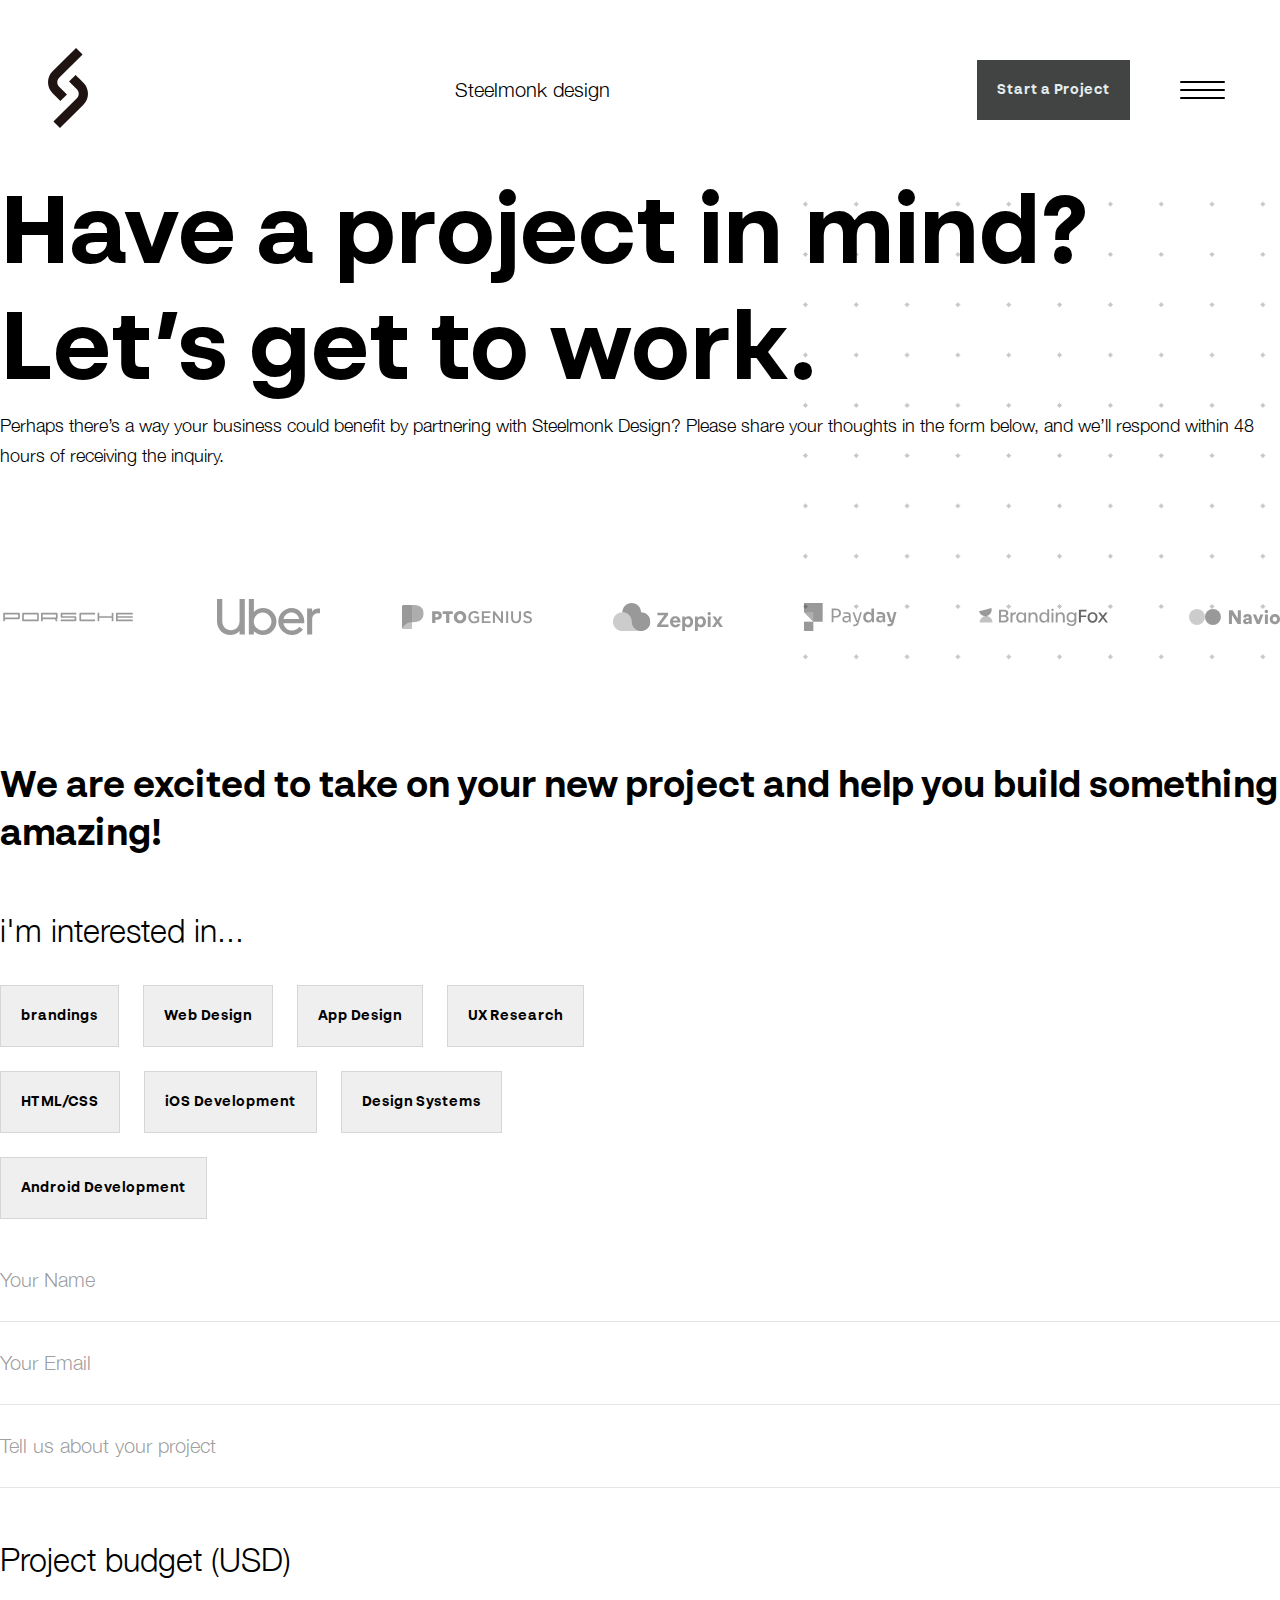
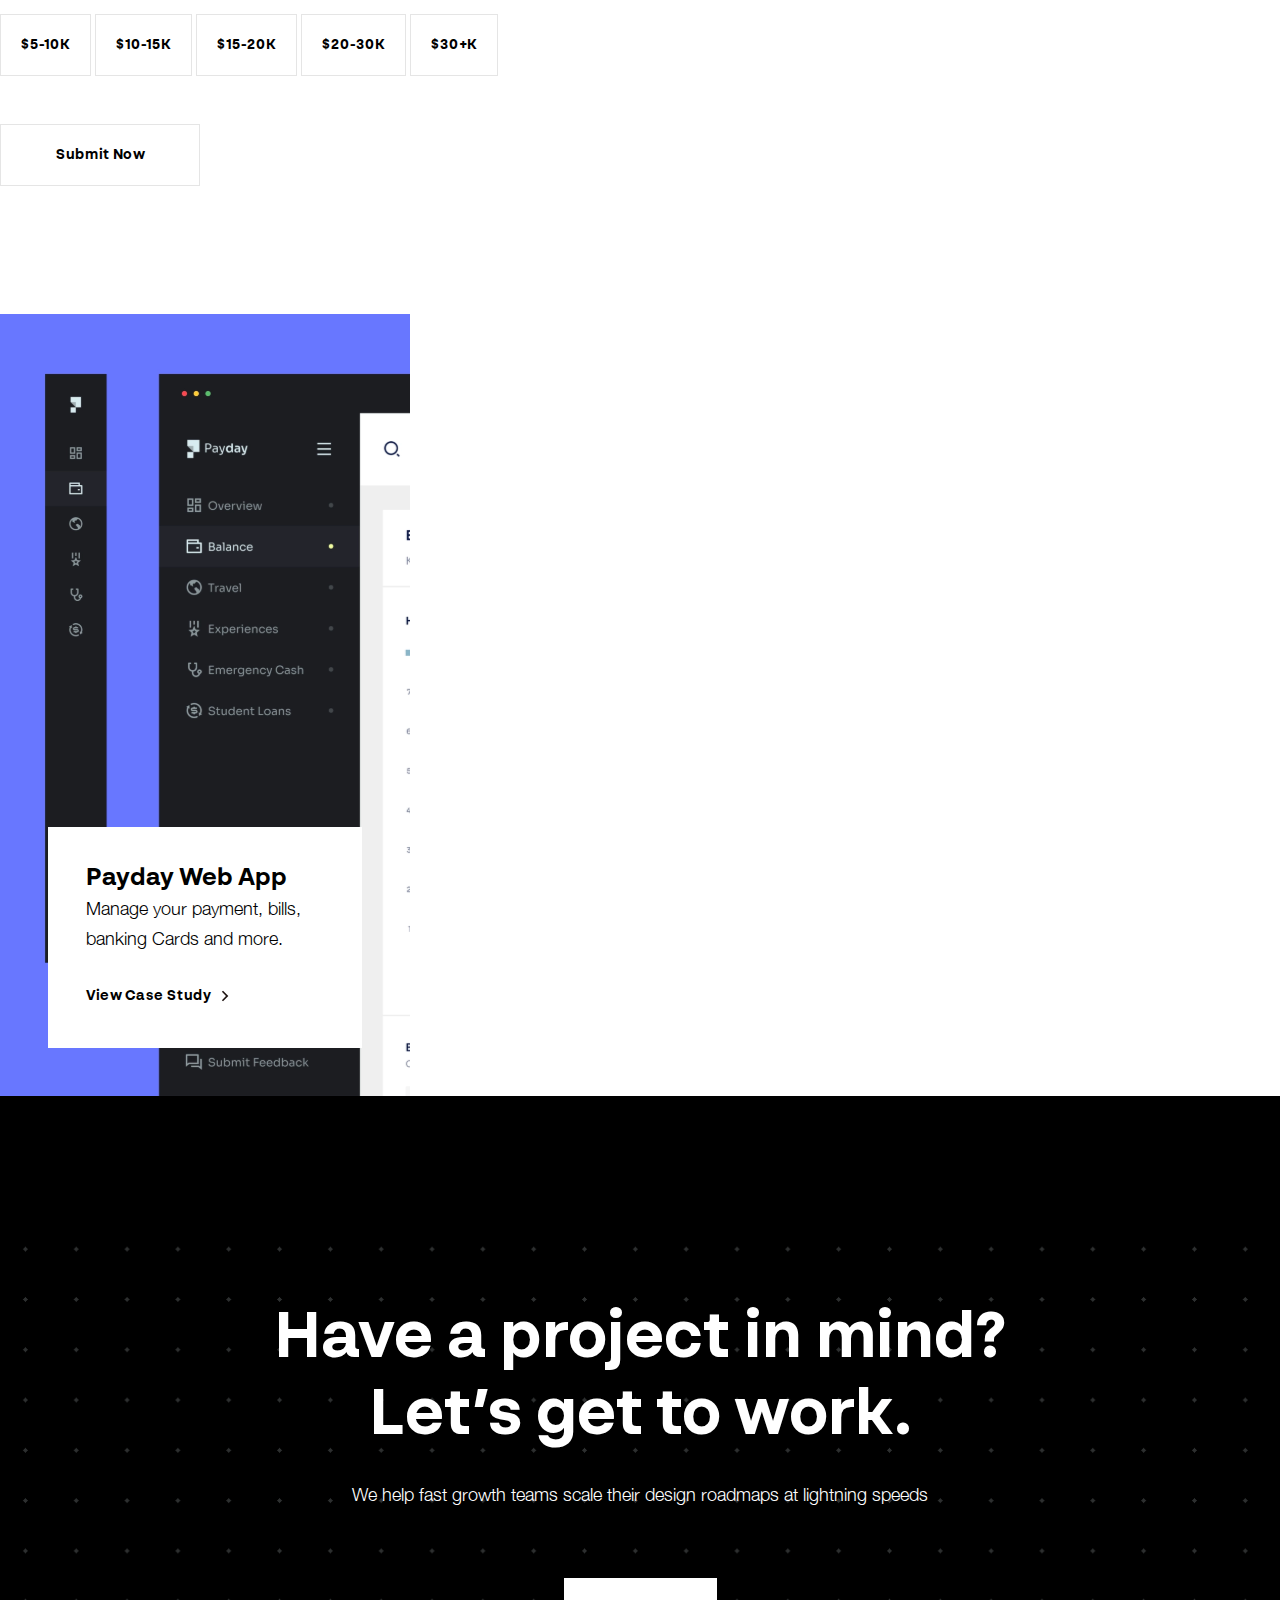
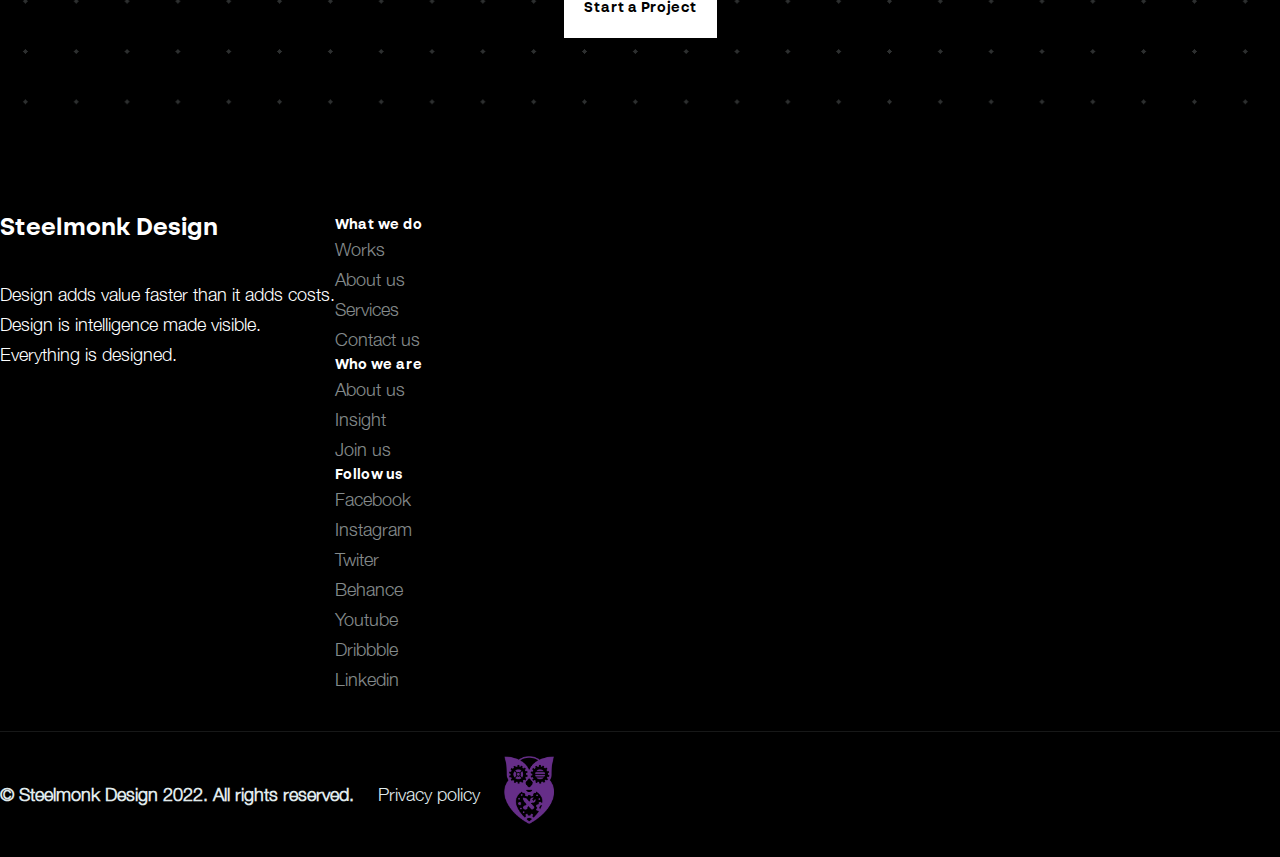
==== commit 7a3331d8: "FINISHED!!!!!!!!" ====
--- a/start-project.html
+++ b/start-project.html
@@ -40,13 +40,13 @@
             <div class="menu-links">
               <span>Follow us</span>
               <ul>
-                <a href="#"><li>Facebook</li></a>
-                <a href="#"><li>Instagram</li></a>
-                <a href="#"><li>Twiter</li></a>
-                <a href="#"><li>Dribbble</li></a>
-                <a href="#"><li>Behance</li></a>
-                <a href="#"><li>Linkedin</li></a>
-                <a href="#"><li>Youtube</li></a>
+                <li><a href="#">Facebook</a></li>
+                <li><a href="#">Instagram</a></li>
+                <li><a href="#">Twiter</a></li>
+                <li><a href="#">Dribbble</a></li>
+                <li><a href="#">Behance</a></li>
+                <li><a href="#">Linkedin</a></li>
+                <li><a href="#">Youtube</a></li>
               </ul>
             </div>
           </div>
@@ -55,18 +55,10 @@
               <span>Menu</span>
               <nav class="menu-nav">
                 <ul class="nav-list">
-                  <a href="#">
-                    <li>Works</li>
-                  </a>
-                  <a href="#">
-                    <li>About us</li>
-                  </a>
-                  <a href="#">
-                    <li>Services</li>
-                  </a>
-                  <a href="#">
-                    <li>Contact us</li>
-                  </a>
+                  <li><a href="#"> Works </a></li>
+                  <li><a href="#"> About us </a></li>
+                  <li><a href="#"> Services </a></li>
+                  <li><a href="#"> Contact us </a></li>
                 </ul>
               </nav>
               <p>Have a project in mind? Let’s get to work.</p>
@@ -146,7 +138,7 @@
                     <button class="budget-btn">$30+K</button>
                   </div>
                   <button type="submit" class="btn btn-primary budget-submit">
-                    Submit
+                    Submit Now
                   </button>
                 </div>
               </form>
@@ -199,18 +191,10 @@
                 <span>What we do</span>
                 <nav class="menu-nav">
                   <ul class="d-flex flex-column gap-3">
-                    <a href="#">
-                      <li>Works</li>
-                    </a>
-                    <a href="#">
-                      <li>About us</li>
-                    </a>
-                    <a href="#">
-                      <li>Services</li>
-                    </a>
-                    <a href="#">
-                      <li>Contact us</li>
-                    </a>
+                    <li><a href="#"> Works </a></li>
+                    <li><a href="#"> About us </a></li>
+                    <li><a href="#"> Services </a></li>
+                    <li><a href="#"> Contact us </a></li>
                   </ul>
                 </nav>
               </div>
@@ -218,22 +202,22 @@
                 <span>Who we are</span>
                 <nav>
                   <ul class="d-flex flex-column gap-3">
-                    <a href="#"><li>About us</li></a>
-                    <a href="#"><li>Insight</li></a>
-                    <a href="#"><li>Join us</li></a>
+                    <li><a href="#">About us</a></li>
+                    <li><a href="#">Insight</a></li>
+                    <li><a href="#">Join us</a></li>
                   </ul>
                 </nav>
               </div>
               <div class="col-4 footer-contact d-flex flex-column gap-3">
                 <span>Follow us</span>
                 <ul class="d-flex flex-column gap-3">
-                  <a href="#"><li>Facebook</li></a>
-                  <a href="#"><li>Instagram</li></a>
-                  <a href="#"><li>Twiter</li></a>
-                  <a href="#"><li>Dribbble</li></a>
-                  <a href="#"><li>Behance</li></a>
-                  <a href="#"><li>Linkedin</li></a>
-                  <a href="#"><li>Youtube</li></a>
+                  <li><a href="#">Facebook</a></li>
+                  <li><a href="#">Instagram</a></li>
+                  <li><a href="#">Twiter</a></li>
+                  <li><a href="#">Behance</a></li>
+                  <li><a href="#">Youtube</a></li>
+                  <li><a href="#">Dribbble</a></li>
+                  <li><a href="#">Linkedin</a></li>
                 </ul>
               </div>
             </div>
@@ -242,6 +226,9 @@
         <div class="copyright">
           <span>© Steelmonk Design 2022. All rights reserved.</span>
           <a href="#">Privacy policy</a>
+          <a href="https://geolab.edu.ge/">
+            <img src="images/geolab.png" alt="geolab"
+          /></a>
         </div>
       </div>
     </footer>
--- a/css/main.css
+++ b/css/main.css
@@ -1 +1 @@
-html,body,div,span,applet,object,iframe,h1,h2,h3,h4,h5,h6,p,blockquote,pre,a,abbr,acronym,address,big,cite,code,del,dfn,em,img,ins,kbd,q,s,samp,small,strike,strong,sub,sup,tt,var,b,u,i,center,dl,dt,dd,ol,ul,li,fieldset,form,label,legend,table,caption,tbody,tfoot,thead,tr,th,td,article,aside,canvas,details,embed,figure,figcaption,footer,header,hgroup,menu,nav,output,ruby,section,summary,time,mark,audio,video{margin:0;padding:0;border:0;font-size:100%;font:inherit;vertical-align:baseline}article,aside,details,figcaption,figure,footer,header,hgroup,menu,nav,section{display:block}body{line-height:1}ol,ul{list-style:none}blockquote,q{quotes:none}blockquote:before,blockquote:after,q:before,q:after{content:"";content:none}table{border-collapse:collapse;border-spacing:0}a{text-decoration:none}*{box-sizing:border-box}header{display:flex;align-items:center;justify-content:space-between;padding:48px}header .header-center{display:flex;justify-content:center}header .header-center span{font-family:Helvetica Neue;font-size:20px;line-height:34px;color:rgba(224,235,237,.6);cursor:default}header .header-end{display:flex;justify-content:end;column-gap:42px;align-items:center}header .header-end .header-btn{font-family:BRSonoma-Bold;font-size:14px;font-weight:700;line-height:20px;color:#e0ebed;padding:20px;background:none;transition:all .3s;position:relative;cursor:pointer;outline:none}header .header-end .header-btn:hover{color:#e6fe52}header .header-end .header-btn.header-btn::before{content:"";position:absolute;top:0;left:0;width:100%;height:100%;z-index:1;background-color:rgba(255,255,255,.1);transition:all .3s}header .header-end .header-btn:hover::before{opacity:0;transform:scale(0.5, 0.5)}header .header-end .header-btn.header-btn::after{content:"";position:absolute;top:0;left:0;width:100%;height:100%;z-index:1;border:1px solid #e6fe52;transition:all .3s;transform:scale(1.3);opacity:0}header .header-end .header-btn:hover::after{opacity:1;transform:scale(1)}.hamburger{width:60px;height:24px;padding:4px 7.5px;overflow:hidden}.hamburger .hamburger-container{width:45px;height:18px;display:flex;flex-direction:column;align-items:center;justify-content:center;cursor:pointer;position:relative}.hamburger .hamburger-container .hamburger-inner{position:absolute;width:100%;height:2px;background-color:#fff;border-radius:4px;transform:translate(0, -50%);opacity:1;transition-property:transform,opacity;transition-timing-function:ease;transition-duration:.4s}.hamburger .hamburger-container:hover .hamburger-inner{transform:translate(-53px);opacity:0}.hamburger .hamburger-container::after{content:"";position:absolute;top:0px;width:100%;height:2px;background-color:#fff;border-radius:4px;opacity:1;transition-property:transform,opacity;transition-timing-function:ease;transition-duration:.4s;transform:translate(0, -50%)}.hamburger .hamburger-container::before{content:"";position:absolute;bottom:0px;width:100%;height:2px;background-color:#fff;border-radius:4px;opacity:1;transition-property:transform,opacity;transition-timing-function:ease;transition-duration:.4s;transform:translate(0, -50%)}.hamburger .hamburger-container:hover::before{transform:translate(53px, 0);opacity:0}.hamburger .hamburger-container:hover::after{transform:translate(53px, 0);opacity:0}.hamburger .hamburger-container .hamburger-hidden{opacity:0;position:absolute;width:100%;height:2px;background-color:#e6fe52;border-radius:4px;opacity:0;transition-property:transform,opacity;transition-timing-function:ease;transition-duration:.2s;transform:translate(53px, -50%)}.hamburger .hamburger-container .right-line-1{width:100%;height:2px;background-color:#e6fe52;border-radius:4px;opacity:1;transition-property:transform,opacity;transition-timing-function:ease;transition-duration:.4s;top:0;transform:translate(56px, -50%)}.hamburger .hamburger-container .right-line-2{width:100%;height:2px;background-color:#e6fe52;border-radius:4px;opacity:1;transition-property:transform,opacity;transition-timing-function:ease;transition-duration:.4s;bottom:0;transform:translate(53px, -50%)}.hamburger .hamburger-container:hover .hamburger-hidden{opacity:1;transform:translate(0, -50%)}.is-active .hamburger-container .hamburger-inner{display:none}.is-active .hamburger-container::after,.is-active .hamburger-container::before{display:none}.is-active .hamburger-container .hamburger-hidden{background-color:#000;top:50%;transform:translate(0, -50%) rotate(45deg)}.is-active .hamburger-container .right-line-1{transform:rotate(135deg);transform-origin:center}@media only screen and (max-width: 826px){header{padding:24px}header .header-center{display:none}}.active-header{background-color:#e0ebed}.active-header img{filter:invert(1)}.active-header .header-center span{color:#000}.active-header .header-end .hamburger-container{height:16px}.active-header .header-end .header-btn{font-family:BRSonoma-Bold;font-size:14px;font-weight:700;line-height:20px;color:#e0ebed;padding:20px;background:none;transition:all .3s;position:relative;cursor:pointer;outline:none;background-color:#2d2f2f}.active-header .header-end .header-btn:hover{color:#e0ebed}.active-header .header-end .header-btn.header-btn::after{content:"";position:absolute;top:0;left:0;width:100%;height:100%;z-index:1;border:1px solid #2d2f2f;transition:all .3s;transform:scale(1.3);opacity:0}.active-header .header-end .header-btn:hover::after{opacity:1;transform:scale(1)}.menu{display:none;overflow:hidden}.menu.active{display:block;width:100%;height:100vh;background-color:#e0ebed;z-index:990;display:flex;justify-content:center;padding:48px auto;align-items:center}.menu.active .menu-links{display:flex;flex-direction:column;gap:24px}.menu.active .menu-links span{font-family:Helvetica Neue;font-size:14px;line-height:26px}.menu.active .menu-links ul{display:flex;flex-direction:column;gap:16px}.menu.active .menu-links ul a{font-family:Helvetica Neue;font-size:18px;line-height:30px;color:#000}.menu.active .menu-links-2{display:flex;flex-direction:column;gap:24px}.menu.active .menu-links-2 span{font-family:Helvetica Neue;font-size:14px;line-height:26px}.menu.active .menu-links-2 .menu-nav .nav-list{display:flex;flex-direction:column;gap:24px}.menu.active .menu-links-2 .menu-nav .nav-list a{font-family:BRSonoma-Medium;font-size:48px;font-weight:500;line-height:58px;color:#000}.menu.active p{font-family:Helvetica Neue;font-size:18px;line-height:30px;letter-spacing:0em;text-align:left}.menu.active .menu-img{max-width:416px;width:100%;max-height:650px;height:75%}.menu.active a:hover{text-decoration:underline}.main{height:600px;background-color:#000;display:flex;align-items:center;padding:0px;position:relative;justify-content:center}.main .stars{position:absolute;top:50%;left:50%;max-width:1130px;width:100%;height:491px;display:flex;align-items:center;justify-content:center;background:#f4f4f4;background:radial-gradient(circle, rgba(224, 235, 237, 0.2) 2px, rgb(0, 0, 0) 2px);background-size:50.84px 50.3px;transform:translate(-50%, -50%)}.main .main-text{z-index:1;display:flex;flex-direction:column;align-items:center}.main .main-text h1{font-family:BRSonoma-Bold;font-size:64px;font-weight:700;line-height:77px;margin-bottom:24px;color:#fff;max-width:856px;text-align:center}.main .main-text p{font-family:Helvetica Neue;font-size:18px;line-height:30px;text-align:center;margin-bottom:32px;color:rgba(224,235,237,.6)}.main .main-text .main-buttons{display:flex;column-gap:24px;align-items:center}.main .main-text .main-buttons .btn{font-family:BRSonoma-Bold;font-size:14px;font-weight:700;line-height:20px;text-align:center;padding:20px;background-color:#e6fe52;transition:all .4s ease 0s}.main .main-text .main-buttons .btn:hover{background:#434343;letter-spacing:1px;-webkit-box-shadow:0px 5px 40px -10px rgba(0,0,0,.57);-moz-box-shadow:0px 5px 40px -10px rgba(0,0,0,.57);box-shadow:5px 40px -10px rgba(0,0,0,.57);transition:all .4s ease 0s;color:#ff0}.main .main-text .main-buttons .main-link{position:relative;margin:auto;padding:19px 22px;transition:all .2s ease;font-family:BRSonoma-Bold;font-size:14px;font-weight:700;line-height:20px;letter-spacing:0em;text-align:center;color:#fff;text-decoration-line:none;display:flex;align-items:center;cursor:pointer}.main .main-text .main-buttons .main-link:before{content:"";position:absolute;top:0;left:0;display:block;border-radius:28px;background:#e6fe52;width:56px;height:56px;transition:all .4s ease}.main .main-text .main-buttons .main-link span{position:relative;font-size:16px;line-height:18px;font-weight:900;vertical-align:middle}.main .main-text .main-buttons .main-link span span{color:#000}.main .main-text .main-buttons .main-link:hover.main-link::before{width:100%;background-color:#ff0}.main .main-text .main-buttons .main-link:hover{color:#000}.main .main-text .main-buttons .main-link img{filter:invert(1)}@media only screen and (max-width: 500px){.main{height:476px}.main .main-text h1{font-size:32px;line-height:normal;max-width:400px}.main .main-text p{font-size:18px;line-height:normal;max-width:400px}.main .main-text .main-buttons{flex-direction:column;gap:24px}.main .main-text .main-buttons .main-link{column-gap:10px}.main .main-text .main-buttons .main-link::before{display:none}.main .main-text .main-buttons .main-link img{filter:none}.main .main-text .main-buttons .main-link span span{color:#fff}.main .main-text .main-buttons .main-link:hover{color:#fff}}.payday{column-gap:24px;margin-bottom:64px}.payday .payday-statistic{display:flex;flex-direction:column;gap:48px;justify-content:center;max-width:416px;width:100%;background-color:#e0ebed;padding:48px;height:100%}.payday .payday-statistic .payday-line{width:30px;height:2px;background-color:#000}.payday .payday-statistic .payday-nmb{display:flex;justify-content:space-between;align-items:center;cursor:pointer}.payday .payday-statistic .payday-nmb img{display:none}.payday .payday-statistic .payday-nmb:hover img{display:block}.payday .payday-statistic .payday-nmb .payday-nmb-text{display:flex;flex-direction:column;gap:12px}.payday .payday-statistic .payday-nmb .payday-nmb-text h3{font-family:BRSonoma-Bold;font-size:48px;font-weight:700;line-height:58px;letter-spacing:0em;text-align:left}.payday .payday-statistic .payday-nmb .payday-nmb-text h3 p{font-family:Helvetica Neue;font-size:20px;line-height:34px;color:#000}.payday .payday-content{max-width:856px;width:100%;background-color:#2d2f2f;padding:48px 0px 48px 48px;display:flex;justify-content:space-between}.payday .payday-content .payday-content-column{display:flex;flex-direction:column;justify-content:space-between;width:240px}.payday .payday-content .payday-content-column .payday-responsive-img{display:none}.payday .payday-content .payday-content-column .payday-content-text{display:flex;flex-direction:column;gap:1em}.payday .payday-content .payday-content-column .payday-content-text .hashtags{display:flex;column-gap:16px}.payday .payday-content .payday-content-column .payday-content-text .hashtags a span{font-family:Helvetica Neue;font-size:12px;line-height:22px;color:rgba(224,235,237,.6)}.payday .payday-content .payday-content-column .payday-content-text .hashtags a span:hover{color:#6b7aff}.payday .payday-content .payday-content-column .payday-content-text .hashtags a:hover{text-decoration:none}.payday .payday-content .payday-content-column .payday-content-text h3{font-family:BRSonoma-Bold;font-size:24px;font-weight:700;line-height:29px;color:#fff;margin-bottom:1em}.payday .payday-content .payday-content-column .payday-content-text p{font-family:BRSonoma-Bold;font-size:18px;font-weight:700;line-height:29px;color:rgba(224,235,237,.8);margin-bottom:2em}.payday .payday-content .payday-content-column .payday-content-text a{font-family:BRSonoma-Bold;font-size:14px;font-weight:700;line-height:20px;text-align:center;color:#e0ebed;display:flex;align-items:center;column-gap:10px;transition:all .3s}.payday .payday-content .payday-content-column .payday-content-text a:hover{letter-spacing:1px;text-decoration-line:none;column-gap:15px}.payday .payday-content .payday-content-column .payday-buttons{display:flex;column-gap:6px;align-items:center}.payday .payday-content .payday-content-column .payday-buttons .payday-btn{padding:20px;background:none;outline:none;border:1px solid rgba(255,255,255,.1019607843);width:60px;height:60px;border-radius:0;transition:all .3s}.payday .payday-content .payday-content-column .payday-buttons .payday-btn:hover{border:1px solid #fff}.payday .payday-content .main-payday-column{display:flex;column-gap:0px;align-items:center}.payday .payday-content .main-payday-column .payday-square{width:20px;height:456px;background-color:rgba(224,235,237,.1019607843)}.payday .payday-content .main-payday-column img{width:100%;max-width:500px}@media only screen and (max-width: 1296px){.payday .payday-statistic{max-width:330px}}@media only screen and (max-width: 976px){.payday .payday-content{flex:auto;padding:20px}.payday .payday-content .main-payday-column{display:none}.payday .payday-content .payday-content-column{width:100%}.payday .payday-content .payday-content-column .payday-content-text{display:flex;flex-direction:column;gap:0em}.payday .payday-content .payday-content-column .payday-content-text a{margin-bottom:1em}.payday .payday-content .payday-content-column .payday-content-text p{margin-bottom:1em}.payday .payday-content .payday-content-column .payday-buttons{margin:auto;margin-top:1em}.payday .payday-content .payday-content-column .payday-responsive-img{display:block;max-width:500px;width:100%;margin:auto}.payday .payday-content{margin:auto}.payday .payday-content .payday-text-title{text-align:center}.payday .payday-content .payday-text-title a{display:flex;justify-content:center}}@media only screen and (max-width: 768px){.payday .payday-statistic{display:none}}.partners{display:flex;align-items:center;margin-bottom:138px;max-width:1296px;width:100%;margin:auto;justify-content:space-between}@media only screen and (max-width: 950px){.partners{display:flex;justify-content:center;gap:10px;align-items:center;margin-bottom:138px;max-width:1296px;width:100%;margin:auto}}@media only screen and (max-width: 855px){.partners{display:none}}.about-us{height:591px;position:relative;display:flex;align-items:center}.about-us .stars{background:#f4f4f4;background:radial-gradient(circle, rgba(224, 235, 237, 0.2) 2px, rgb(0, 0, 0) 2px);background-size:50.84px 50.3px;position:absolute;height:100%;width:80%;left:50%;transform:translate(-50%)}.about-us a{display:none}.about-us-text{display:flex;flex-direction:column;width:100%;z-index:1}.about-us-text h2{font-family:BRSonoma-Bold;font-size:64px;font-weight:700;line-height:77px;max-width:746px;width:100%;height:231px;color:#e0ebed;margin-bottom:24px}.about-us-text p{font-family:Helvetica Neue;font-size:18px;line-height:30px;letter-spacing:0em;text-align:left;color:rgba(224,235,237,.6);max-width:743px;width:100%;margin-bottom:48px}.about-us-text a{display:flex;column-gap:10px;align-items:center}.about-us-text a span{font-family:BRSonoma-Bold;font-size:14px;font-weight:700;line-height:20px;letter-spacing:0em;text-align:center;color:#e0ebed;transition:all .3s}.about-us-text a:hover{text-decoration-line:none;letter-spacing:1px;column-gap:15px}.about-us-content{display:flex;flex-direction:column;z-index:1;align-items:center}.about-us-content .about-us-row{display:flex;align-items:center;column-gap:24px}.about-us-content .about-us-row img{padding:15px;border:1px solid rgba(224,235,237,.1019607843);width:48px;height:48px}.about-us-content .about-us-row .about-row-content{display:flex;align-items:center}.about-us-content .about-us-row .about-row-content .about-square{padding:8px;display:flex;flex-direction:column;justify-content:space-between;width:100px;height:100px;border:1px solid rgba(224,235,237,.2)}.about-us-content .about-us-row .about-row-content .about-square .square-circles{display:flex;column-gap:2px}.about-us-content .about-us-row .about-row-content .about-square .square-circles .circle{width:6px;height:6px;border-radius:3px;background-color:#e6fe52}.about-us-content .about-us-row .about-row-content .about-square .square-circles .circle-1{width:6px;height:6px;border-radius:3px;background-color:#e6fe52;opacity:90%}.about-us-content .about-us-row .about-row-content .about-square .square-circles .circle-2{width:6px;height:6px;border-radius:3px;background-color:#e6fe52;opacity:80%}.about-us-content .about-us-row .about-row-content .about-square .square-circles .circle-3{width:6px;height:6px;border-radius:3px;background-color:#e6fe52;opacity:70%}.about-us-content .about-us-row .about-row-content .about-square .square-circles .circle-4{width:6px;height:6px;border-radius:3px;background-color:#e6fe52;opacity:60%}.about-us-content .about-us-row .about-row-content .about-square .square-circles .circle-5{width:6px;height:6px;border-radius:3px;background-color:#e6fe52;opacity:50%}.about-us-content .about-us-row .about-row-content .about-square p{font-family:BRSonoma-Bold;font-size:14px;font-weight:700;line-height:20px;color:#fff}.about-us-content .about-us-row .line{width:32px;height:1px;background-color:rgba(224,235,237,.2)}.about-us-content .vertical-line{width:1px;height:32px;background-color:rgba(224,235,237,.2);margin-left:138px}.about-us-content .vertical-line-2{width:1px;height:32px;background-color:rgba(224,235,237,.2);margin-right:138px}.about-us-content .about-us-row-center{display:flex;align-items:center;column-gap:36px}.about-us-content .about-us-row-center img{padding:15px;border:1px solid rgba(224,235,237,.1019607843);width:48px;height:48px}.about-us-content .about-us-row-center .about-row-content{display:flex;align-items:center}.about-us-content .about-us-row-center .about-row-content .about-square{padding:8px;display:flex;flex-direction:column;justify-content:space-between;width:100px;height:100px;border:1px solid rgba(224,235,237,.2)}.about-us-content .about-us-row-center .about-row-content .about-square .square-circles{display:flex;column-gap:2px}.about-us-content .about-us-row-center .about-row-content .about-square .square-circles .circle{width:6px;height:6px;border-radius:3px;background-color:#e6fe52}.about-us-content .about-us-row-center .about-row-content .about-square .square-circles .circle-1{width:6px;height:6px;border-radius:3px;background-color:#e6fe52;opacity:90%}.about-us-content .about-us-row-center .about-row-content .about-square .square-circles .circle-2{width:6px;height:6px;border-radius:3px;background-color:#e6fe52;opacity:80%}.about-us-content .about-us-row-center .about-row-content .about-square .square-circles .circle-3{width:6px;height:6px;border-radius:3px;background-color:#e6fe52;opacity:70%}.about-us-content .about-us-row-center .about-row-content .about-square .square-circles .circle-4{width:6px;height:6px;border-radius:3px;background-color:#e6fe52;opacity:60%}.about-us-content .about-us-row-center .about-row-content .about-square p{font-family:BRSonoma-Bold;font-size:14px;font-weight:700;line-height:20px;color:#fff}.about-us-content .about-us-row-center .line{width:32px;height:1px;background-color:rgba(224,235,237,.2)}@media only screen and (max-width: 1060px){.about-us{margin-top:50px;display:flex;flex-direction:column;align-items:center}.about-us .about-us-text{width:auto}.about-us .about-us-text h2{text-align:center}.about-us .about-us-text p{text-align:center}.about-us .about-us-text a{display:none}.about-us .about-us-content{flex-direction:row;justify-content:center}.about-us .about-us-content .vertical-line{display:none}.about-us .about-us-content .vertical-line-2{display:none}.about-us .about-us-content .about-us-row img{display:none}.about-us .about-us-content .about-us-row-center img{display:none}.about-us .about-us-content .line{width:32px;height:1px;background-color:rgba(224,235,237,.2)}.about-us a{display:block;z-index:1;display:flex;column-gap:10px;align-items:center;margin-top:32px}.about-us a span{font-family:BRSonoma-Bold;font-size:14px;font-weight:700;line-height:20px;letter-spacing:0em;text-align:center;color:#e0ebed;transition:all .3s}.about-us a:hover{text-decoration-line:none;letter-spacing:1px;column-gap:15px}}@media only screen and (max-width: 768px){.about-us{height:410px}.about-us .about-us-content{display:none}.about-us a{margin-top:0px}.about-us .about-us-text h2{line-height:normal;font-size:48px;height:auto}}@media only screen and (max-width: 500px){.about-us{height:270px}.about-us .about-us-text h2{font-size:32px;line-height:normal;height:auto}.about-us .about-us-text p{line-height:normal;margin-bottom:24px}}.strategy{display:flex;flex-direction:column;gap:48px;margin-bottom:64px}.strategy h2{font-family:BRSonoma-Bold;font-size:40px;font-weight:700;line-height:48px;color:#e0ebed}.strategy .strategy-content{display:flex;justify-content:center}.strategy .strategy-content button{display:none}.strategy .strategy-content .strategy-square{max-width:324px;width:100%;height:299px;border:1px solid rgba(224,235,237,.1019607843);padding:48px 24px;cursor:pointer}.strategy .strategy-content .strategy-square .strategy-small-squares{display:flex;column-gap:4px;margin-bottom:32px}.strategy .strategy-content .strategy-square .strategy-small-squares .small-square{width:8px;height:8px;background-color:#e6fe52}.strategy .strategy-content .strategy-square .strategy-small-squares .small-square-2{width:8px;height:8px;background-color:#e6fe52;opacity:80%}.strategy .strategy-content .strategy-square .strategy-small-squares .small-square-3{width:8px;height:8px;background-color:#e6fe52;opacity:60%}.strategy .strategy-content .strategy-square .strategy-small-squares .small-square-4{width:8px;height:8px;background-color:#e6fe52;opacity:40%}.strategy .strategy-content .strategy-square h3{font-family:BRSonoma-Bold;font-size:24px;font-weight:700;line-height:29px;color:#e0ebed;margin-bottom:14px}.strategy .strategy-content .strategy-square p{font-family:Helvetica Neue;font-size:16px;line-height:26px;color:rgba(224,235,237,.6);margin-bottom:48px}.strategy .strategy-content .strategy-square a{text-decoration:none;color:#e0ebed;display:flex;align-items:center;gap:10px;transition:all .3s}.strategy .strategy-content .strategy-square:hover a{gap:15px}@media only screen and (max-width: 950px){.strategy{align-items:center;justify-content:center}.strategy .strategy-content{max-width:none;flex-wrap:wrap}.strategy .strategy-content button{display:none}}@media only screen and (max-width: 700px){.strategy h2{text-align:center}.strategy .strategy-content .strategy-square{height:200px;padding:24px}.strategy .strategy-content .strategy-square .strategy-small-squares{margin-bottom:16px}.strategy .strategy-content .strategy-square h2{margin-bottom:7px}.strategy .strategy-content .strategy-square p{margin-bottom:24px}.strategy .line{margin:64px 0px}}@media only screen and (max-width: 500px){.strategy h2{font-size:32px;line-height:24px}}.approach{background-color:#fff;padding:128px 0px;border-bottom:1px solid rgba(0,0,0,.1019607843)}.approach .approach-title h2{font-family:BRSonoma-Bold;font-size:64px;font-weight:700;line-height:77px;color:#000}.approach .approach-title p{font-family:Helvetica Neue;font-size:20px;line-height:34px;color:rgba(0,0,0,.6);max-width:526px;width:100%}.approach .approach-text{max-width:526px;width:100%;max-height:635px;height:100%;display:flex;flex-direction:column;gap:64px}.approach .approach-text .approach-text-div span{font-family:BRSonoma-Bold;font-size:14px;font-weight:700;line-height:20px;color:#878ea0}.approach .approach-text .approach-text-div h4{font-family:BRSonoma-Bold;font-size:24px;font-weight:700;line-height:29px;color:#000;margin:12px 0px}.approach .approach-text .approach-text-div p{font-family:Helvetica Neue;font-size:18px;line-height:30px;color:rgba(0,0,0,.6)}@media only screen and (max-width: 1296px){.approach{padding-bottom:64px}.approach .container{display:flex;flex-direction:column;align-items:center}.approach .container .approach-text{display:flex;flex-direction:row;max-width:976px;width:100%;height:100%;margin-top:70px}.approach .approach-title{text-align:center}}@media only screen and (max-width: 768px){.approach .container .approach-text{flex-direction:column;height:300px;overflow:hidden;gap:0px}.approach .container .approach-text .approach-text-div-2{opacity:0}.approach .container .approach-text:hover .approach-text-div-1{transform:translateY(-100%);opacity:0}.approach .container .approach-text:hover .approach-text-div-2{transform:translateY(-100%);opacity:1}.approach .container .approach-text .approach-text-div{transition:all 1s;max-height:290px}.approach .container .approach-text .approach-text-div img{margin-bottom:12px !important}.approach .container .approach-text .approach-text-div h4{margin:6px 0px}.approach .container .approach-text .approach-text-div p{line-height:15px}}@media only screen and (max-width: 500px){.approach{padding:64px 12px}.approach .approach-title h2{font-size:32px;line-height:34px;margin-bottom:.5em !important}.approach .approach-title p{line-height:normal;max-width:400px}.approach .container .approach-text{margin-top:35px}}.articles{background-color:#fff;align-items:flex-start;padding:0px;padding:128px 0px}.articles h2{font-family:BRSonoma-Bold;font-size:64px;font-weight:700;line-height:77px;margin-bottom:33px}.articles p{font-family:Helvetica Neue;font-size:14px;line-height:26px;color:rgba(0,0,0,.6)}.articles h3{font-family:BRSonoma-Bold;font-size:24px;font-weight:700;line-height:29px;color:#000}.articles .articles-icon{padding:20px;margin:auto;margin-top:64px;cursor:pointer;height:60px}.articles img{width:100%}@media only screen and (max-width: 500px){.articles{display:flex;align-items:center;padding-bottom:64px}.articles h2{font-size:32px;line-height:34px;margin-bottom:15px}.articles .articles-icon{margin-top:32px}}footer{padding-top:128px}footer .footer-text{width:100%;height:491px;display:flex;align-items:center;justify-content:center;background:#f4f4f4;background:radial-gradient(circle, rgba(224, 235, 237, 0.2) 2px, rgb(0, 0, 0) 2px);background-size:50.84px 50.3px;display:flex;flex-direction:column;align-items:center;padding:88px 0px;margin-bottom:100px}footer .footer-text h2{font-family:BRSonoma-Bold;font-size:64px;font-weight:700;line-height:77px;text-align:center;max-width:856px;width:100%;color:#fff;margin-bottom:24px}footer .footer-text p{font-family:Helvetica Neue;font-size:18px;line-height:30px;text-align:center;max-width:856px;width:100%;color:#fff;margin-bottom:68px}footer .footer-text .footer-btn{font-family:BRSonoma-Bold;font-size:14px;font-weight:700;line-height:20px;color:#000;padding:20px;background:none;transition:all .3s;position:relative;cursor:pointer;outline:none;background-color:#fff}footer .footer-text .footer-btn:hover{background-color:#000;color:#fff}footer .footer-text .footer-btn:hover::before{opacity:0;transform:scale(0.5, 0.5)}footer .footer-text .footer-btn.footer-btn::after{content:"";position:absolute;top:0;left:0;width:100%;height:100%;z-index:1;border:1px solid #fff;transition:all .3s;transform:scale(1.3);opacity:0}footer .footer-text .footer-btn:hover::after{opacity:1;transform:scale(1)}footer .footer-menu{display:flex}footer .footer-menu .footer-menu-title{display:flex;flex-direction:column;gap:36px;max-width:400px;width:100%}footer .footer-menu .footer-menu-title h2{font-family:BRSonoma-Bold;font-size:24px;font-weight:700;line-height:29px;color:#fff}footer .footer-menu .footer-menu-title .footer-animation{max-width:340px;width:100%;height:30px}footer .footer-menu .footer-menu-title .footer-animation ul{height:90px}footer .footer-menu .footer-menu-title .footer-animation li{font-family:Helvetica Neue;font-size:18px;line-height:30px;color:#fff;animation:footer-animation 5s ease-in-out infinite}footer .footer-menu .footer-menu-title .footer-animation li:hover{text-decoration:none}@keyframes footer-animation{0%,20%{transform:translate(0px, -90px)}20%,40%{transform:translate(0px, -60px)}60%,80%{transform:translate(0px, -30px)}80%,100%{transform:translate(0px, 0px)}100%,0%{transform:translate(0px, -60px)}}footer span{font-family:BRSonoma-Bold;font-size:14px;font-weight:700;line-height:20px;color:#fff}footer li{font-family:Helvetica Neue;font-size:18px;line-height:30px;color:rgba(224,235,237,.6)}footer li:hover{text-decoration:underline}footer .copyright{border-top:1px solid rgba(224,235,237,.1019607843);margin-top:36px;padding:24px 0px;display:flex;justify-content:flex-start;align-items:center;gap:24px}footer .copyright span{font-family:Helvetica Neue;font-size:18px;line-height:30px;color:#e0ebed}footer .copyright a{font-family:Helvetica Neue;font-size:18px;line-height:30px;color:#e0ebed}footer .copyright a:hover{text-decoration:underline}@media only screen and (max-width: 768px){footer .footer-menu{text-align:center;display:flex;flex-direction:column;align-items:center}footer .footer-menu .footer-menu-title{margin:auto;align-items:center;margin-bottom:50px}}@media only screen and (max-width: 500px){footer{padding-top:0px}footer .footer-text{padding:44px 0px;margin-bottom:0px}footer .footer-text h2{font-size:32px;line-height:34px}footer .footer-menu-title{margin-bottom:50px !important}.copyright{flex-direction:column}}#start-project{background-color:#fff}#start-project header img{filter:invert(1)}#start-project header span{color:#000}#start-project header .header-btn{background-color:#2d2f2f;border-radius:0px}#start-project header .header-btn:hover{color:#e0ebed}#start-project header .header-btn::after{content:none}#start-project header .hamburger{width:60px;height:24px;padding:4px 7.5px;overflow:hidden}#start-project header .hamburger .hamburger-container{width:45px;height:18px;display:flex;flex-direction:column;align-items:center;justify-content:center;cursor:pointer;position:relative}#start-project header .hamburger .hamburger-container .hamburger-inner{position:absolute;width:100%;height:2px;background-color:#000;border-radius:4px;transform:translate(0, -50%);opacity:1;transition-property:transform,opacity;transition-timing-function:ease;transition-duration:.4s}#start-project header .hamburger .hamburger-container:hover .hamburger-inner{transform:translate(-53px);opacity:0}#start-project header .hamburger .hamburger-container::after{content:"";position:absolute;top:0px;width:100%;height:2px;background-color:#000;border-radius:4px;opacity:1;transition-property:transform,opacity;transition-timing-function:ease;transition-duration:.4s;transform:translate(0, -50%)}#start-project header .hamburger .hamburger-container::before{content:"";position:absolute;bottom:0px;width:100%;height:2px;background-color:#000;border-radius:4px;opacity:1;transition-property:transform,opacity;transition-timing-function:ease;transition-duration:.4s;transform:translate(0, -50%)}#start-project header .hamburger .hamburger-container:hover::before{transform:translate(53px, 0);opacity:0}#start-project header .hamburger .hamburger-container:hover::after{transform:translate(53px, 0);opacity:0}#start-project header .hamburger .hamburger-container .hamburger-hidden{opacity:0;position:absolute;width:100%;height:2px;background-color:#000;border-radius:4px;opacity:0;transition-property:transform,opacity;transition-timing-function:ease;transition-duration:.2s;transform:translate(53px, -50%)}#start-project header .hamburger .hamburger-container .right-line-1{width:100%;height:2px;background-color:#000;border-radius:4px;opacity:1;transition-property:transform,opacity;transition-timing-function:ease;transition-duration:.4s;top:0;transform:translate(56px, -50%)}#start-project header .hamburger .hamburger-container .right-line-2{width:100%;height:2px;background-color:#000;border-radius:4px;opacity:1;transition-property:transform,opacity;transition-timing-function:ease;transition-duration:.4s;bottom:0;transform:translate(53px, -50%)}#start-project header .hamburger .hamburger-container:hover .hamburger-hidden{opacity:1;transform:translate(0, -50%)}#start-project header .is-active .hamburger-container .hamburger-inner{display:none}#start-project header .is-active .hamburger-container::after,#start-project header .is-active .hamburger-container::before{display:none}#start-project header .is-active .hamburger-container .hamburger-hidden{background-color:#000;top:50%;transform:translate(0, -50%) rotate(45deg)}#start-project header .is-active .hamburger-container .right-line-1{transform:rotate(135deg);transform-origin:center}#start-project footer{background-color:#000}.second-hero{position:relative}.second-hero .second-hero-text h1{font-family:BRSonoma-Bold;font-size:96px;font-weight:700;line-height:116px}.second-hero .second-hero-text p{font-family:Helvetica Neue;font-size:18px;line-height:30px;letter-spacing:0em;text-align:left}.second-hero .second-stars{top:0;right:0;position:absolute;width:500px;height:500px;background:radial-gradient(circle, rgba(31, 31, 31, 0.25) 2px, white 2px);background-size:50.84px 50.3px;z-index:-1}@media only screen and (max-width: 1200px){.second-hero .container{display:flex;justify-content:center}.second-hero .container .second-hero-text{text-align:center}.second-hero .container .second-hero-text p{text-align:center}.second-hero .container .second-stars{width:100%}}@media only screen and (max-width: 950px){.second-hero .second-hero-text h1{font-size:70px;line-height:normal;margin-bottom:50px}}@media only screen and (max-width: 500px){.second-hero .second-hero-text h1{font-size:40px;margin-bottom:25px}.second-hero .second-hero-text p{line-height:15px}}.second-partners{display:flex;align-items:center;margin-bottom:138px;max-width:1296px;width:100%;margin:auto;justify-content:space-between;margin-top:128px}.second-partners img{filter:invert(1)}@media only screen and (max-width: 950px){.second-partners{display:none}}.offers{margin-top:128px;display:flex;justify-content:space-between}.offers .offers-content h2{font-family:BRSonoma-Bold;font-size:36px;font-weight:700;line-height:48px;margin-bottom:48px}.offers .offers-content .offers-text{display:flex;flex-direction:column;gap:32px;max-width:700px;width:100%}.offers .offers-content .offers-text p{font-family:Helvetica Neue;font-size:32px;line-height:46px;letter-spacing:0em;text-align:left}.offers .offers-content .offers-text .offers-buttons{display:flex;flex-wrap:wrap;gap:24px}.offers .offers-content .offers-text .offers-buttons .offers-btn{white-space:nowrap;padding:20px;border:1px solid rgba(0,0,0,.1);font-family:BRSonoma-Bold;font-size:14px;font-weight:700;line-height:20px;letter-spacing:0em;text-align:center;border-radius:0%}.offers .offers-content .offers-text .offers-buttons .offers-btn:hover{color:#fff;background-color:#000}.offers .offers-content form{display:flex;flex-direction:column;margin-top:20px}.offers .offers-content form input{border:none;border-bottom:1px solid rgba(0,0,0,.1);outline:none;padding:24px;font-family:Helvetica Neue;font-size:20px;line-height:34px;color:#000}.offers .offers-content form input::placeholder{font-family:Helvetica Neue;font-size:20px;line-height:34px;color:rgba(0,0,0,.4)}.offers .offers-content form input:focus{border-bottom:1px solid #000}.offers .offers-content .budget{margin-top:48px;display:flex;flex-direction:column;gap:32px;margin-bottom:128px}.offers .offers-content .budget h4{font-family:Helvetica Neue;font-size:32px;line-height:46px;letter-spacing:0em;text-align:left}.offers .offers-content .budget .budget-btn{padding:20px;border:1px solid rgba(0,0,0,.1);font-family:BRSonoma-Bold;font-size:14px;font-weight:700;line-height:20px;letter-spacing:0em;text-align:center;background-color:#fff}.offers .offers-content .budget .budget-btn:hover{color:#fff;background-color:#000}.offers .offers-content .budget .budget-submit{font-family:BRSonoma-Bold;font-size:14px;font-weight:700;line-height:20px;letter-spacing:0em;text-align:center;color:#000;background:none;display:inline;border:none;padding:20px 54px;width:193px !important;margin-top:16px;border-radius:0%}.offers .offers-content .budget .budget-submit:hover{color:#fff;background-color:#000}.offers .offers-img{max-width:410px;height:782px;background-image:url(../images/payday-img.svg);background-repeat:no-repeat;background-size:cover;background-position:top left;position:relative;display:flex;justify-content:center;cursor:pointer}.offers .offers-img .offers-square{max-width:314px;width:100%;height:221px;position:absolute;background-color:#fff;bottom:48px;padding:38px}.offers .offers-img .offers-square h3{font-family:BRSonoma-Bold;font-size:24px;font-weight:700;line-height:29px}.offers .offers-img .offers-square p{margin-bottom:32px;font-family:Helvetica Neue;font-size:18px;line-height:30px;letter-spacing:0em;text-align:left}.offers .offers-img .offers-square a{display:flex;column-gap:10px;align-items:center;font-family:BRSonoma-Bold;font-size:14px;font-weight:700;line-height:20px;letter-spacing:0em;text-align:center;color:#000;transition:all .3s}.offers .offers-img .offers-square a img{filter:invert(1)}.offers .offers-img:hover a{column-gap:15px}@media only screen and (max-width: 1200px){.offers .offers-content{text-align:center}.offers .offers-content .offers-text .offers-buttons{justify-content:center}.offers .offers-content .budget{align-items:center !important}}@media only screen and (max-width: 950px){.offers{margin-top:70px}.offers .offers-content .budget{margin-bottom:70px}}@media only screen and (max-width: 500px){.offers{margin-top:35px}.offers .offers-content h2{font-size:30px;line-height:normal;margin-bottom:24px}.offers .offers-content .offers-text p{font-size:24px;line-height:27px}.offers .offers-content .offers-text .offers-buttons{gap:10px}.offers .offers-content .budget{font-size:24px;line-height:27px}.offers .offers-content .budget .budget-buttons{flex-wrap:wrap;justify-content:center;gap:.5em !important}}@font-face{font-family:"BRSonoma-Bold";src:url("../fonts/BRSonoma-Bold.woff2") format("woff2"),url("../fonts/BRSonoma-Bold.woff") format("woff");font-weight:bold;font-style:normal;font-display:swap}@font-face{font-family:"Helvetica Neue";src:url("../fonts/HelveticaNeue-Light.woff2") format("woff2"),url("../fonts/HelveticaNeue-Light.woff") format("woff");font-weight:300;font-style:normal;font-display:swap}body{background-color:#000;position:relative}body .container{max-width:1296px;width:100%}body .body-links{position:absolute;transform:rotate(90deg);top:10%;left:-60px;display:flex;align-items:center;column-gap:48px;z-index:5}body .body-links a{font-family:Helvetica Neue;font-size:12px;line-height:22px;letter-spacing:0em;text-align:center;color:rgba(224,235,237,.4)}body .body-links a:hover{color:#fff}body .body-links .dots-space{height:4px;width:18px;display:flex;justify-content:space-between;cursor:pointer}body .body-links .dots-space .dots{width:4px;height:4px;background-color:#e0ebed;border-radius:2px}@media only screen and (max-width: 1200px){body .body-links{display:none}}+html,body,div,span,applet,object,iframe,h1,h2,h3,h4,h5,h6,p,blockquote,pre,a,abbr,acronym,address,big,cite,code,del,dfn,em,img,ins,kbd,q,s,samp,small,strike,strong,sub,sup,tt,var,b,u,i,center,dl,dt,dd,ol,ul,li,fieldset,form,label,legend,table,caption,tbody,tfoot,thead,tr,th,td,article,aside,canvas,details,embed,figure,figcaption,footer,header,hgroup,menu,nav,output,ruby,section,summary,time,mark,audio,video{margin:0;padding:0;border:0;font-size:100%;font:inherit;vertical-align:baseline}article,aside,details,figcaption,figure,footer,header,hgroup,menu,nav,section{display:block}body{line-height:1}ol,ul{list-style:none}blockquote,q{quotes:none}blockquote:before,blockquote:after,q:before,q:after{content:"";content:none}table{border-collapse:collapse;border-spacing:0}a{text-decoration:none}*{-webkit-box-sizing:border-box;box-sizing:border-box}header{background-color:#000;display:-webkit-box;display:-ms-flexbox;display:flex;-webkit-box-align:center;-ms-flex-align:center;align-items:center;-webkit-box-pack:justify;-ms-flex-pack:justify;justify-content:space-between;padding:48px}header .header-center{display:-webkit-box;display:-ms-flexbox;display:flex;-webkit-box-pack:center;-ms-flex-pack:center;justify-content:center}header .header-center span{font-family:Helvetica Neue;font-size:20px;line-height:34px;color:rgba(224,235,237,.6);cursor:default}header .header-end{display:-webkit-box;display:-ms-flexbox;display:flex;-webkit-box-pack:end;-ms-flex-pack:end;justify-content:end;-webkit-column-gap:42px;-moz-column-gap:42px;column-gap:42px;-webkit-box-align:center;-ms-flex-align:center;align-items:center}header .header-end .header-btn{font-family:BRSonoma-Bold;font-size:14px;font-weight:700;line-height:20px;color:#e0ebed;padding:20px;background:none;-webkit-transition:all .3s;-o-transition:all .3s;transition:all .3s;position:relative;cursor:pointer;outline:none}header .header-end .header-btn:hover{color:#e6fe52}header .header-end .header-btn.header-btn::before{content:"";position:absolute;top:0;left:0;width:100%;height:100%;z-index:1;background-color:rgba(255,255,255,.1);-webkit-transition:all .3s;-o-transition:all .3s;transition:all .3s}header .header-end .header-btn:hover::before{opacity:0;-webkit-transform:scale(0.5, 0.5);-ms-transform:scale(0.5, 0.5);transform:scale(0.5, 0.5)}header .header-end .header-btn.header-btn::after{content:"";position:absolute;top:0;left:0;width:100%;height:100%;z-index:1;border:1px solid #e6fe52;-webkit-transition:all .3s;-o-transition:all .3s;transition:all .3s;-webkit-transform:scale(1.3);-ms-transform:scale(1.3);transform:scale(1.3);opacity:0}header .header-end .header-btn:hover::after{opacity:1;-webkit-transform:scale(1);-ms-transform:scale(1);transform:scale(1)}.hamburger{width:60px;height:24px;padding:4px 7.5px;overflow:hidden}.hamburger .hamburger-container{width:45px;height:18px;display:-webkit-box;display:-ms-flexbox;display:flex;-webkit-box-orient:vertical;-webkit-box-direction:normal;-ms-flex-direction:column;flex-direction:column;-webkit-box-align:center;-ms-flex-align:center;align-items:center;-webkit-box-pack:center;-ms-flex-pack:center;justify-content:center;cursor:pointer;position:relative}.hamburger .hamburger-container .hamburger-inner{position:absolute;width:100%;height:2px;background-color:#fff;border-radius:4px;-webkit-transform:translate(0, -50%);-ms-transform:translate(0, -50%);transform:translate(0, -50%);opacity:1;-webkit-transition-property:opacity,-webkit-transform;transition-property:opacity,-webkit-transform;-o-transition-property:transform,opacity;transition-property:transform,opacity;transition-property:transform,opacity,-webkit-transform;-webkit-transition-timing-function:ease;-o-transition-timing-function:ease;transition-timing-function:ease;-webkit-transition-duration:.4s;-o-transition-duration:.4s;transition-duration:.4s}.hamburger .hamburger-container:hover .hamburger-inner{-webkit-transform:translate(-53px);-ms-transform:translate(-53px);transform:translate(-53px);opacity:0}.hamburger .hamburger-container::after{content:"";position:absolute;top:0px;width:100%;height:2px;background-color:#fff;border-radius:4px;opacity:1;-webkit-transition-property:opacity,-webkit-transform;transition-property:opacity,-webkit-transform;-o-transition-property:transform,opacity;transition-property:transform,opacity;transition-property:transform,opacity,-webkit-transform;-webkit-transition-timing-function:ease;-o-transition-timing-function:ease;transition-timing-function:ease;-webkit-transition-duration:.4s;-o-transition-duration:.4s;transition-duration:.4s;-webkit-transform:translate(0, -50%);-ms-transform:translate(0, -50%);transform:translate(0, -50%)}.hamburger .hamburger-container::before{content:"";position:absolute;bottom:0px;width:100%;height:2px;background-color:#fff;border-radius:4px;opacity:1;-webkit-transition-property:opacity,-webkit-transform;transition-property:opacity,-webkit-transform;-o-transition-property:transform,opacity;transition-property:transform,opacity;transition-property:transform,opacity,-webkit-transform;-webkit-transition-timing-function:ease;-o-transition-timing-function:ease;transition-timing-function:ease;-webkit-transition-duration:.4s;-o-transition-duration:.4s;transition-duration:.4s;-webkit-transform:translate(0, -50%);-ms-transform:translate(0, -50%);transform:translate(0, -50%)}.hamburger .hamburger-container:hover::before{-webkit-transform:translate(53px, 0);-ms-transform:translate(53px, 0);transform:translate(53px, 0);opacity:0}.hamburger .hamburger-container:hover::after{-webkit-transform:translate(53px, 0);-ms-transform:translate(53px, 0);transform:translate(53px, 0);opacity:0}.hamburger .hamburger-container .hamburger-hidden{opacity:0;position:absolute;width:100%;height:2px;background-color:#e6fe52;border-radius:4px;opacity:0;-webkit-transition-property:opacity,-webkit-transform;transition-property:opacity,-webkit-transform;-o-transition-property:transform,opacity;transition-property:transform,opacity;transition-property:transform,opacity,-webkit-transform;-webkit-transition-timing-function:ease;-o-transition-timing-function:ease;transition-timing-function:ease;-webkit-transition-duration:.2s;-o-transition-duration:.2s;transition-duration:.2s;-webkit-transform:translate(53px, -50%);-ms-transform:translate(53px, -50%);transform:translate(53px, -50%)}.hamburger .hamburger-container .right-line-1{width:100%;height:2px;background-color:#e6fe52;border-radius:4px;opacity:1;-webkit-transition-property:opacity,-webkit-transform;transition-property:opacity,-webkit-transform;-o-transition-property:transform,opacity;transition-property:transform,opacity;transition-property:transform,opacity,-webkit-transform;-webkit-transition-timing-function:ease;-o-transition-timing-function:ease;transition-timing-function:ease;-webkit-transition-duration:.4s;-o-transition-duration:.4s;transition-duration:.4s;top:0;-webkit-transform:translate(56px, -50%);-ms-transform:translate(56px, -50%);transform:translate(56px, -50%)}.hamburger .hamburger-container .right-line-2{width:100%;height:2px;background-color:#e6fe52;border-radius:4px;opacity:1;-webkit-transition-property:opacity,-webkit-transform;transition-property:opacity,-webkit-transform;-o-transition-property:transform,opacity;transition-property:transform,opacity;transition-property:transform,opacity,-webkit-transform;-webkit-transition-timing-function:ease;-o-transition-timing-function:ease;transition-timing-function:ease;-webkit-transition-duration:.4s;-o-transition-duration:.4s;transition-duration:.4s;bottom:0;-webkit-transform:translate(53px, -50%);-ms-transform:translate(53px, -50%);transform:translate(53px, -50%)}.hamburger .hamburger-container:hover .hamburger-hidden{opacity:1;-webkit-transform:translate(0, -50%);-ms-transform:translate(0, -50%);transform:translate(0, -50%)}.is-active .hamburger-container .hamburger-inner{display:none}.is-active .hamburger-container::after,.is-active .hamburger-container::before{display:none}.is-active .hamburger-container .hamburger-hidden{background-color:#000;top:50%;-webkit-transform:translate(0, -50%) rotate(45deg);-ms-transform:translate(0, -50%) rotate(45deg);transform:translate(0, -50%) rotate(45deg)}.is-active .hamburger-container .right-line-1{-webkit-transform:rotate(135deg);-ms-transform:rotate(135deg);transform:rotate(135deg);-webkit-transform-origin:center;-ms-transform-origin:center;transform-origin:center}@media only screen and (max-width: 826px){header{padding:24px}header .header-center{display:none}}.active-header{background-color:#e0ebed}.active-header img{-webkit-filter:invert(1);filter:invert(1)}.active-header .header-center span{color:#000}.active-header .header-end .hamburger-container{height:16px}.active-header .header-end .header-btn{font-family:BRSonoma-Bold;font-size:14px;font-weight:700;line-height:20px;color:#e0ebed;padding:20px;background:none;-webkit-transition:all .3s;-o-transition:all .3s;transition:all .3s;position:relative;cursor:pointer;outline:none;background-color:#2d2f2f}.active-header .header-end .header-btn:hover{color:#e0ebed}.active-header .header-end .header-btn.header-btn::after{content:"";position:absolute;top:0;left:0;width:100%;height:100%;z-index:1;border:1px solid #2d2f2f;-webkit-transition:all .3s;-o-transition:all .3s;transition:all .3s;-webkit-transform:scale(1.3);-ms-transform:scale(1.3);transform:scale(1.3);opacity:0}.active-header .header-end .header-btn:hover::after{opacity:1;-webkit-transform:scale(1);-ms-transform:scale(1);transform:scale(1)}.menu{display:none;overflow:hidden}.menu.active{display:block;width:100%;height:100vh;background-color:#e0ebed;z-index:990;display:-webkit-box;display:-ms-flexbox;display:flex;-webkit-box-pack:center;-ms-flex-pack:center;justify-content:center;padding:48px auto;-webkit-box-align:center;-ms-flex-align:center;align-items:center}.menu.active .menu-links{display:-webkit-box;display:-ms-flexbox;display:flex;-webkit-box-orient:vertical;-webkit-box-direction:normal;-ms-flex-direction:column;flex-direction:column;gap:24px}.menu.active .menu-links span{font-family:Helvetica Neue;font-size:14px;line-height:26px}.menu.active .menu-links ul{display:-webkit-box;display:-ms-flexbox;display:flex;-webkit-box-orient:vertical;-webkit-box-direction:normal;-ms-flex-direction:column;flex-direction:column;gap:16px}.menu.active .menu-links ul a{font-family:Helvetica Neue;font-size:18px;line-height:30px;color:#000}.menu.active .menu-links-2{display:-webkit-box;display:-ms-flexbox;display:flex;-webkit-box-orient:vertical;-webkit-box-direction:normal;-ms-flex-direction:column;flex-direction:column;gap:24px}.menu.active .menu-links-2 span{font-family:Helvetica Neue;font-size:14px;line-height:26px}.menu.active .menu-links-2 .menu-nav .nav-list{display:-webkit-box;display:-ms-flexbox;display:flex;-webkit-box-orient:vertical;-webkit-box-direction:normal;-ms-flex-direction:column;flex-direction:column;gap:24px}.menu.active .menu-links-2 .menu-nav .nav-list a{font-family:BRSonoma-Medium;font-size:48px;font-weight:500;line-height:58px;color:#000}.menu.active p{font-family:Helvetica Neue;font-size:18px;line-height:30px;letter-spacing:0em;text-align:left}.menu.active .menu-img{max-width:416px;width:100%;max-height:650px;height:75%}.menu.active a:hover{text-decoration:underline}.main{height:600px;background-color:#000;display:-webkit-box;display:-ms-flexbox;display:flex;-webkit-box-align:center;-ms-flex-align:center;align-items:center;padding:0px;position:relative;-webkit-box-pack:center;-ms-flex-pack:center;justify-content:center}.main .stars{position:absolute;top:50%;left:50%;max-width:1130px;width:100%;height:491px;display:-webkit-box;display:-ms-flexbox;display:flex;-webkit-box-align:center;-ms-flex-align:center;align-items:center;-webkit-box-pack:center;-ms-flex-pack:center;justify-content:center;background:#f4f4f4;background:-o-radial-gradient(circle, rgba(224, 235, 237, 0.2) 2px, rgb(0, 0, 0) 2px);background:radial-gradient(circle, rgba(224, 235, 237, 0.2) 2px, rgb(0, 0, 0) 2px);background-size:50.84px 50.3px;-webkit-transform:translate(-50%, -50%);-ms-transform:translate(-50%, -50%);transform:translate(-50%, -50%)}.main .main-text{z-index:1;display:-webkit-box;display:-ms-flexbox;display:flex;-webkit-box-orient:vertical;-webkit-box-direction:normal;-ms-flex-direction:column;flex-direction:column;-webkit-box-align:center;-ms-flex-align:center;align-items:center}.main .main-text h1{font-family:BRSonoma-Bold;font-size:64px;font-weight:700;line-height:77px;margin-bottom:24px;color:#fff;max-width:856px;text-align:center}.main .main-text p{font-family:Helvetica Neue;font-size:18px;line-height:30px;text-align:center;margin-bottom:32px;color:rgba(224,235,237,.6)}.main .main-text .main-buttons{display:-webkit-box;display:-ms-flexbox;display:flex;-webkit-column-gap:24px;-moz-column-gap:24px;column-gap:24px;-webkit-box-align:center;-ms-flex-align:center;align-items:center}.main .main-text .main-buttons .btn{font-family:BRSonoma-Bold;font-size:14px;font-weight:700;line-height:20px;text-align:center;padding:20px;background-color:#e6fe52;-webkit-transition:all .4s ease 0s;-o-transition:all .4s ease 0s;transition:all .4s ease 0s}.main .main-text .main-buttons .btn:hover{background:#434343;letter-spacing:1px;-webkit-box-shadow:0px 5px 40px -10px rgba(0,0,0,.57);box-shadow:5px 40px -10px rgba(0,0,0,.57);-webkit-transition:all .4s ease 0s;-o-transition:all .4s ease 0s;transition:all .4s ease 0s;color:#ff0}.main .main-text .main-buttons .main-link{position:relative;margin:auto;padding:19px 22px;-webkit-transition:all .2s ease;-o-transition:all .2s ease;transition:all .2s ease;font-family:BRSonoma-Bold;font-size:14px;font-weight:700;line-height:20px;letter-spacing:0em;text-align:center;color:#fff;-webkit-text-decoration-line:none;text-decoration-line:none;display:-webkit-box;display:-ms-flexbox;display:flex;-webkit-box-align:center;-ms-flex-align:center;align-items:center;cursor:pointer}.main .main-text .main-buttons .main-link:before{content:"";position:absolute;top:0;left:0;display:block;border-radius:28px;background:#e6fe52;width:56px;height:56px;-webkit-transition:all .4s ease;-o-transition:all .4s ease;transition:all .4s ease}.main .main-text .main-buttons .main-link span{position:relative;font-size:16px;line-height:18px;font-weight:900;vertical-align:middle}.main .main-text .main-buttons .main-link span span{color:#000}.main .main-text .main-buttons .main-link:hover.main-link::before{width:100%;background-color:#ff0}.main .main-text .main-buttons .main-link:hover{color:#000}.main .main-text .main-buttons .main-link img{-webkit-filter:invert(1);filter:invert(1)}@media only screen and (max-width: 500px){.main{height:476px}.main .main-text h1{font-size:32px;line-height:normal;max-width:400px}.main .main-text p{font-size:18px;line-height:normal;max-width:400px}.main .main-text .main-buttons{-webkit-box-orient:vertical;-webkit-box-direction:normal;-ms-flex-direction:column;flex-direction:column;gap:24px}.main .main-text .main-buttons .main-link{-webkit-column-gap:10px;-moz-column-gap:10px;column-gap:10px}.main .main-text .main-buttons .main-link::before{display:none}.main .main-text .main-buttons .main-link img{-webkit-filter:none;filter:none}.main .main-text .main-buttons .main-link span span{color:#fff}.main .main-text .main-buttons .main-link:hover{color:#fff}}.payday{-webkit-column-gap:24px;-moz-column-gap:24px;column-gap:24px;margin-bottom:64px}.payday .payday-statistic{display:-webkit-box;display:-ms-flexbox;display:flex;-webkit-box-orient:vertical;-webkit-box-direction:normal;-ms-flex-direction:column;flex-direction:column;gap:48px;-webkit-box-pack:center;-ms-flex-pack:center;justify-content:center;max-width:416px;width:100%;background-color:#e0ebed;padding:48px;height:100%}.payday .payday-statistic .payday-line{width:30px;height:2px;background-color:#000}.payday .payday-statistic .payday-nmb{display:-webkit-box;display:-ms-flexbox;display:flex;-webkit-box-pack:justify;-ms-flex-pack:justify;justify-content:space-between;-webkit-box-align:center;-ms-flex-align:center;align-items:center;cursor:pointer}.payday .payday-statistic .payday-nmb img{display:none}.payday .payday-statistic .payday-nmb:hover img{display:block}.payday .payday-statistic .payday-nmb .payday-nmb-text{display:-webkit-box;display:-ms-flexbox;display:flex;-webkit-box-orient:vertical;-webkit-box-direction:normal;-ms-flex-direction:column;flex-direction:column;gap:12px}.payday .payday-statistic .payday-nmb .payday-nmb-text h3{font-family:BRSonoma-Bold;font-size:48px;font-weight:700;line-height:58px;letter-spacing:0em;text-align:left}.payday .payday-statistic .payday-nmb .payday-nmb-text h3 p{font-family:Helvetica Neue;font-size:20px;line-height:34px;color:#000}.payday .payday-content{max-width:856px;width:100%;background-color:#2d2f2f;padding:48px 0px 48px 48px;display:-webkit-box;display:-ms-flexbox;display:flex;-webkit-box-pack:justify;-ms-flex-pack:justify;justify-content:space-between}.payday .payday-content .payday-content-column{display:-webkit-box;display:-ms-flexbox;display:flex;-webkit-box-orient:vertical;-webkit-box-direction:normal;-ms-flex-direction:column;flex-direction:column;-webkit-box-pack:justify;-ms-flex-pack:justify;justify-content:space-between;width:240px}.payday .payday-content .payday-content-column .payday-responsive-img{display:none}.payday .payday-content .payday-content-column .payday-content-text{display:-webkit-box;display:-ms-flexbox;display:flex;-webkit-box-orient:vertical;-webkit-box-direction:normal;-ms-flex-direction:column;flex-direction:column;gap:1em}.payday .payday-content .payday-content-column .payday-content-text .hashtags{display:-webkit-box;display:-ms-flexbox;display:flex;-webkit-column-gap:16px;-moz-column-gap:16px;column-gap:16px}.payday .payday-content .payday-content-column .payday-content-text .hashtags a span{font-family:Helvetica Neue;font-size:12px;line-height:22px;color:rgba(224,235,237,.6)}.payday .payday-content .payday-content-column .payday-content-text .hashtags a span:hover{color:#6b7aff}.payday .payday-content .payday-content-column .payday-content-text .hashtags a:hover{text-decoration:none}.payday .payday-content .payday-content-column .payday-content-text h3{font-family:BRSonoma-Bold;font-size:24px;font-weight:700;line-height:29px;color:#fff;margin-bottom:1em}.payday .payday-content .payday-content-column .payday-content-text p{font-family:BRSonoma-Bold;font-size:18px;font-weight:700;line-height:29px;color:rgba(224,235,237,.8);margin-bottom:2em}.payday .payday-content .payday-content-column .payday-content-text a{font-family:BRSonoma-Bold;font-size:14px;font-weight:700;line-height:20px;text-align:center;color:#e0ebed;display:-webkit-box;display:-ms-flexbox;display:flex;-webkit-box-align:center;-ms-flex-align:center;align-items:center;-webkit-column-gap:10px;-moz-column-gap:10px;column-gap:10px;-webkit-transition:all .3s;-o-transition:all .3s;transition:all .3s}.payday .payday-content .payday-content-column .payday-content-text a:hover{letter-spacing:1px;-webkit-text-decoration-line:none;text-decoration-line:none;-webkit-column-gap:15px;-moz-column-gap:15px;column-gap:15px}.payday .payday-content .payday-content-column .payday-buttons{display:-webkit-box;display:-ms-flexbox;display:flex;-webkit-column-gap:6px;-moz-column-gap:6px;column-gap:6px;-webkit-box-align:center;-ms-flex-align:center;align-items:center}.payday .payday-content .payday-content-column .payday-buttons .payday-btn{padding:20px;background:none;outline:none;border:1px solid rgba(255,255,255,.1019607843);width:60px;height:60px;border-radius:0;-webkit-transition:all .3s;-o-transition:all .3s;transition:all .3s}.payday .payday-content .payday-content-column .payday-buttons .payday-btn:hover{border:1px solid #fff}.payday .payday-content .main-payday-column{display:-webkit-box;display:-ms-flexbox;display:flex;-webkit-column-gap:0px;-moz-column-gap:0px;column-gap:0px;-webkit-box-align:center;-ms-flex-align:center;align-items:center}.payday .payday-content .main-payday-column .payday-square{width:20px;height:456px;background-color:rgba(224,235,237,.1019607843)}.payday .payday-content .main-payday-column img{width:100%;max-width:500px}@media only screen and (max-width: 1296px){.payday .payday-statistic{max-width:330px}}@media only screen and (max-width: 976px){.payday .payday-content{-webkit-box-flex:1;-ms-flex:auto;flex:auto;padding:20px}.payday .payday-content .main-payday-column{display:none}.payday .payday-content .payday-content-column{width:100%}.payday .payday-content .payday-content-column .payday-content-text{display:-webkit-box;display:-ms-flexbox;display:flex;-webkit-box-orient:vertical;-webkit-box-direction:normal;-ms-flex-direction:column;flex-direction:column;gap:0em}.payday .payday-content .payday-content-column .payday-content-text a{margin-bottom:1em}.payday .payday-content .payday-content-column .payday-content-text p{margin-bottom:1em}.payday .payday-content .payday-content-column .payday-buttons{margin:auto;margin-top:1em}.payday .payday-content .payday-content-column .payday-responsive-img{display:block;max-width:500px;width:100%;margin:auto}.payday .payday-content{margin:auto}.payday .payday-content .payday-text-title{text-align:center}.payday .payday-content .payday-text-title a{display:-webkit-box;display:-ms-flexbox;display:flex;-webkit-box-pack:center;-ms-flex-pack:center;justify-content:center}}@media only screen and (max-width: 768px){.payday .payday-statistic{display:none}}.partners{display:-webkit-box;display:-ms-flexbox;display:flex;-webkit-box-align:center;-ms-flex-align:center;align-items:center;margin-bottom:138px;max-width:1296px;width:100%;margin:auto;-webkit-box-pack:justify;-ms-flex-pack:justify;justify-content:space-between}@media only screen and (max-width: 950px){.partners{display:-webkit-box;display:-ms-flexbox;display:flex;-webkit-box-pack:center;-ms-flex-pack:center;justify-content:center;gap:10px;-webkit-box-align:center;-ms-flex-align:center;align-items:center;margin-bottom:138px;max-width:1296px;width:100%;margin:auto}}@media only screen and (max-width: 855px){.partners{display:none}}.about-us{height:591px;position:relative;display:-webkit-box;display:-ms-flexbox;display:flex;-webkit-box-align:center;-ms-flex-align:center;align-items:center}.about-us .stars{background:#f4f4f4;background:-o-radial-gradient(circle, rgba(224, 235, 237, 0.2) 2px, rgb(0, 0, 0) 2px);background:radial-gradient(circle, rgba(224, 235, 237, 0.2) 2px, rgb(0, 0, 0) 2px);background-size:50.84px 50.3px;position:absolute;height:100%;width:80%;left:50%;-webkit-transform:translate(-50%);-ms-transform:translate(-50%);transform:translate(-50%)}.about-us a{display:none}.about-us-text{display:-webkit-box;display:-ms-flexbox;display:flex;-webkit-box-orient:vertical;-webkit-box-direction:normal;-ms-flex-direction:column;flex-direction:column;width:100%;z-index:1}.about-us-text h2{font-family:BRSonoma-Bold;font-size:64px;font-weight:700;line-height:77px;max-width:746px;width:100%;height:231px;color:#e0ebed;margin-bottom:24px}.about-us-text p{font-family:Helvetica Neue;font-size:18px;line-height:30px;letter-spacing:0em;text-align:left;color:rgba(224,235,237,.6);max-width:743px;width:100%;margin-bottom:48px}.about-us-text a{display:-webkit-box;display:-ms-flexbox;display:flex;-webkit-column-gap:10px;-moz-column-gap:10px;column-gap:10px;-webkit-box-align:center;-ms-flex-align:center;align-items:center}.about-us-text a span{font-family:BRSonoma-Bold;font-size:14px;font-weight:700;line-height:20px;letter-spacing:0em;text-align:center;color:#e0ebed;-webkit-transition:all .3s;-o-transition:all .3s;transition:all .3s}.about-us-text a:hover{-webkit-text-decoration-line:none;text-decoration-line:none;letter-spacing:1px;-webkit-column-gap:15px;-moz-column-gap:15px;column-gap:15px}.about-us-content{display:-webkit-box;display:-ms-flexbox;display:flex;-webkit-box-orient:vertical;-webkit-box-direction:normal;-ms-flex-direction:column;flex-direction:column;z-index:1;-webkit-box-align:center;-ms-flex-align:center;align-items:center}.about-us-content .about-us-row{display:-webkit-box;display:-ms-flexbox;display:flex;-webkit-box-align:center;-ms-flex-align:center;align-items:center;-webkit-column-gap:24px;-moz-column-gap:24px;column-gap:24px}.about-us-content .about-us-row img{padding:15px;border:1px solid rgba(224,235,237,.1019607843);width:48px;height:48px}.about-us-content .about-us-row .about-row-content{display:-webkit-box;display:-ms-flexbox;display:flex;-webkit-box-align:center;-ms-flex-align:center;align-items:center}.about-us-content .about-us-row .about-row-content .about-square{padding:8px;display:-webkit-box;display:-ms-flexbox;display:flex;-webkit-box-orient:vertical;-webkit-box-direction:normal;-ms-flex-direction:column;flex-direction:column;-webkit-box-pack:justify;-ms-flex-pack:justify;justify-content:space-between;width:100px;height:100px;border:1px solid rgba(224,235,237,.2)}.about-us-content .about-us-row .about-row-content .about-square .square-circles{display:-webkit-box;display:-ms-flexbox;display:flex;-webkit-column-gap:2px;-moz-column-gap:2px;column-gap:2px}.about-us-content .about-us-row .about-row-content .about-square .square-circles .circle{width:6px;height:6px;border-radius:3px;background-color:#e6fe52}.about-us-content .about-us-row .about-row-content .about-square .square-circles .circle-1{width:6px;height:6px;border-radius:3px;background-color:#e6fe52;opacity:90%}.about-us-content .about-us-row .about-row-content .about-square .square-circles .circle-2{width:6px;height:6px;border-radius:3px;background-color:#e6fe52;opacity:80%}.about-us-content .about-us-row .about-row-content .about-square .square-circles .circle-3{width:6px;height:6px;border-radius:3px;background-color:#e6fe52;opacity:70%}.about-us-content .about-us-row .about-row-content .about-square .square-circles .circle-4{width:6px;height:6px;border-radius:3px;background-color:#e6fe52;opacity:60%}.about-us-content .about-us-row .about-row-content .about-square .square-circles .circle-5{width:6px;height:6px;border-radius:3px;background-color:#e6fe52;opacity:50%}.about-us-content .about-us-row .about-row-content .about-square p{font-family:BRSonoma-Bold;font-size:14px;font-weight:700;line-height:20px;color:#fff}.about-us-content .about-us-row .line{width:32px;height:1px;background-color:rgba(224,235,237,.2)}.about-us-content .vertical-line{width:1px;height:32px;background-color:rgba(224,235,237,.2);margin-left:138px}.about-us-content .vertical-line-2{width:1px;height:32px;background-color:rgba(224,235,237,.2);margin-right:138px}.about-us-content .about-us-row-center{display:-webkit-box;display:-ms-flexbox;display:flex;-webkit-box-align:center;-ms-flex-align:center;align-items:center;-webkit-column-gap:36px;-moz-column-gap:36px;column-gap:36px}.about-us-content .about-us-row-center img{padding:15px;border:1px solid rgba(224,235,237,.1019607843);width:48px;height:48px}.about-us-content .about-us-row-center .about-row-content{display:-webkit-box;display:-ms-flexbox;display:flex;-webkit-box-align:center;-ms-flex-align:center;align-items:center}.about-us-content .about-us-row-center .about-row-content .about-square{padding:8px;display:-webkit-box;display:-ms-flexbox;display:flex;-webkit-box-orient:vertical;-webkit-box-direction:normal;-ms-flex-direction:column;flex-direction:column;-webkit-box-pack:justify;-ms-flex-pack:justify;justify-content:space-between;width:100px;height:100px;border:1px solid rgba(224,235,237,.2)}.about-us-content .about-us-row-center .about-row-content .about-square .square-circles{display:-webkit-box;display:-ms-flexbox;display:flex;-webkit-column-gap:2px;-moz-column-gap:2px;column-gap:2px}.about-us-content .about-us-row-center .about-row-content .about-square .square-circles .circle{width:6px;height:6px;border-radius:3px;background-color:#e6fe52}.about-us-content .about-us-row-center .about-row-content .about-square .square-circles .circle-1{width:6px;height:6px;border-radius:3px;background-color:#e6fe52;opacity:90%}.about-us-content .about-us-row-center .about-row-content .about-square .square-circles .circle-2{width:6px;height:6px;border-radius:3px;background-color:#e6fe52;opacity:80%}.about-us-content .about-us-row-center .about-row-content .about-square .square-circles .circle-3{width:6px;height:6px;border-radius:3px;background-color:#e6fe52;opacity:70%}.about-us-content .about-us-row-center .about-row-content .about-square .square-circles .circle-4{width:6px;height:6px;border-radius:3px;background-color:#e6fe52;opacity:60%}.about-us-content .about-us-row-center .about-row-content .about-square p{font-family:BRSonoma-Bold;font-size:14px;font-weight:700;line-height:20px;color:#fff}.about-us-content .about-us-row-center .line{width:32px;height:1px;background-color:rgba(224,235,237,.2)}@media only screen and (max-width: 1060px){.about-us{margin-top:50px;display:-webkit-box;display:-ms-flexbox;display:flex;-webkit-box-orient:vertical;-webkit-box-direction:normal;-ms-flex-direction:column;flex-direction:column;-webkit-box-align:center;-ms-flex-align:center;align-items:center}.about-us .about-us-text{width:auto}.about-us .about-us-text h2{text-align:center}.about-us .about-us-text p{text-align:center}.about-us .about-us-text a{display:none}.about-us .about-us-content{-webkit-box-orient:horizontal;-webkit-box-direction:normal;-ms-flex-direction:row;flex-direction:row;-webkit-box-pack:center;-ms-flex-pack:center;justify-content:center}.about-us .about-us-content .vertical-line{display:none}.about-us .about-us-content .vertical-line-2{display:none}.about-us .about-us-content .about-us-row img{display:none}.about-us .about-us-content .about-us-row-center img{display:none}.about-us .about-us-content .line{width:32px;height:1px;background-color:rgba(224,235,237,.2)}.about-us a{display:block;z-index:1;display:-webkit-box;display:-ms-flexbox;display:flex;-webkit-column-gap:10px;-moz-column-gap:10px;column-gap:10px;-webkit-box-align:center;-ms-flex-align:center;align-items:center;margin-top:32px}.about-us a span{font-family:BRSonoma-Bold;font-size:14px;font-weight:700;line-height:20px;letter-spacing:0em;text-align:center;color:#e0ebed;-webkit-transition:all .3s;-o-transition:all .3s;transition:all .3s}.about-us a:hover{-webkit-text-decoration-line:none;text-decoration-line:none;letter-spacing:1px;-webkit-column-gap:15px;-moz-column-gap:15px;column-gap:15px}}@media only screen and (max-width: 768px){.about-us{height:410px}.about-us .about-us-content{display:none}.about-us a{margin-top:0px}.about-us .about-us-text h2{line-height:normal;font-size:48px;height:auto}}@media only screen and (max-width: 500px){.about-us{height:270px}.about-us .about-us-text h2{font-size:32px;line-height:normal;height:auto}.about-us .about-us-text p{line-height:normal;margin-bottom:24px}}.strategy{display:-webkit-box;display:-ms-flexbox;display:flex;-webkit-box-orient:vertical;-webkit-box-direction:normal;-ms-flex-direction:column;flex-direction:column;gap:48px;margin-bottom:64px}.strategy h2{font-family:BRSonoma-Bold;font-size:40px;font-weight:700;line-height:48px;color:#e0ebed}.strategy .strategy-content{display:-webkit-box;display:-ms-flexbox;display:flex;-webkit-box-pack:center;-ms-flex-pack:center;justify-content:center}.strategy .strategy-content button{display:none}.strategy .strategy-content .strategy-square{max-width:324px;width:100%;height:299px;border:1px solid rgba(224,235,237,.1019607843);padding:48px 24px;cursor:pointer}.strategy .strategy-content .strategy-square .strategy-small-squares{display:-webkit-box;display:-ms-flexbox;display:flex;-webkit-column-gap:4px;-moz-column-gap:4px;column-gap:4px;margin-bottom:32px}.strategy .strategy-content .strategy-square .strategy-small-squares .small-square{width:8px;height:8px;background-color:#e6fe52}.strategy .strategy-content .strategy-square .strategy-small-squares .small-square-2{width:8px;height:8px;background-color:#e6fe52;opacity:80%}.strategy .strategy-content .strategy-square .strategy-small-squares .small-square-3{width:8px;height:8px;background-color:#e6fe52;opacity:60%}.strategy .strategy-content .strategy-square .strategy-small-squares .small-square-4{width:8px;height:8px;background-color:#e6fe52;opacity:40%}.strategy .strategy-content .strategy-square h3{font-family:BRSonoma-Bold;font-size:24px;font-weight:700;line-height:29px;color:#e0ebed;margin-bottom:14px}.strategy .strategy-content .strategy-square p{font-family:Helvetica Neue;font-size:16px;line-height:26px;color:rgba(224,235,237,.6);margin-bottom:48px}.strategy .strategy-content .strategy-square a{text-decoration:none;color:#e0ebed;display:-webkit-box;display:-ms-flexbox;display:flex;-webkit-box-align:center;-ms-flex-align:center;align-items:center;gap:10px;-webkit-transition:all .3s;-o-transition:all .3s;transition:all .3s}.strategy .strategy-content .strategy-square:hover a{gap:15px}@media only screen and (max-width: 950px){.strategy{-webkit-box-align:center;-ms-flex-align:center;align-items:center;-webkit-box-pack:center;-ms-flex-pack:center;justify-content:center}.strategy .strategy-content{max-width:none;-ms-flex-wrap:wrap;flex-wrap:wrap}.strategy .strategy-content button{display:none}}@media only screen and (max-width: 700px){.strategy h2{text-align:center}.strategy .strategy-content .strategy-square{height:200px;padding:24px}.strategy .strategy-content .strategy-square .strategy-small-squares{margin-bottom:16px}.strategy .strategy-content .strategy-square h2{margin-bottom:7px}.strategy .strategy-content .strategy-square p{margin-bottom:24px}.strategy .line{margin:64px 0px}}@media only screen and (max-width: 500px){.strategy h2{font-size:32px;line-height:24px}}.approach{background-color:#fff;padding:128px 0px;border-bottom:1px solid rgba(0,0,0,.1019607843)}.approach .approach-title h2{font-family:BRSonoma-Bold;font-size:64px;font-weight:700;line-height:77px;color:#000}.approach .approach-title p{font-family:Helvetica Neue;font-size:20px;line-height:34px;color:rgba(0,0,0,.6);max-width:526px;width:100%}.approach .approach-text{max-width:526px;width:100%;max-height:635px;height:100%;display:-webkit-box;display:-ms-flexbox;display:flex;-webkit-box-orient:vertical;-webkit-box-direction:normal;-ms-flex-direction:column;flex-direction:column;gap:64px}.approach .approach-text .approach-text-div span{font-family:BRSonoma-Bold;font-size:14px;font-weight:700;line-height:20px;color:#878ea0}.approach .approach-text .approach-text-div h4{font-family:BRSonoma-Bold;font-size:24px;font-weight:700;line-height:29px;color:#000;margin:12px 0px}.approach .approach-text .approach-text-div p{font-family:Helvetica Neue;font-size:18px;line-height:30px;color:rgba(0,0,0,.6)}@media only screen and (max-width: 1296px){.approach{padding-bottom:64px}.approach .container{display:-webkit-box;display:-ms-flexbox;display:flex;-webkit-box-orient:vertical;-webkit-box-direction:normal;-ms-flex-direction:column;flex-direction:column;-webkit-box-align:center;-ms-flex-align:center;align-items:center}.approach .container .approach-text{display:-webkit-box;display:-ms-flexbox;display:flex;-webkit-box-orient:horizontal;-webkit-box-direction:normal;-ms-flex-direction:row;flex-direction:row;max-width:976px;width:100%;height:100%;margin-top:70px}.approach .approach-title{text-align:center}}@media only screen and (max-width: 768px){.approach .container .approach-text{-webkit-box-orient:vertical;-webkit-box-direction:normal;-ms-flex-direction:column;flex-direction:column;height:300px;overflow:hidden;gap:0px}.approach .container .approach-text .approach-text-div-2{opacity:0}.approach .container .approach-text:hover .approach-text-div-1{-webkit-transform:translateY(-100%);-ms-transform:translateY(-100%);transform:translateY(-100%);opacity:0}.approach .container .approach-text:hover .approach-text-div-2{-webkit-transform:translateY(-100%);-ms-transform:translateY(-100%);transform:translateY(-100%);opacity:1}.approach .container .approach-text .approach-text-div{-webkit-transition:all 1s;-o-transition:all 1s;transition:all 1s;max-height:290px}.approach .container .approach-text .approach-text-div img{margin-bottom:12px !important}.approach .container .approach-text .approach-text-div h4{margin:6px 0px}.approach .container .approach-text .approach-text-div p{line-height:15px}}@media only screen and (max-width: 500px){.approach{padding:64px 12px}.approach .approach-title h2{font-size:32px;line-height:34px;margin-bottom:.5em !important}.approach .approach-title p{line-height:normal;max-width:400px}.approach .container .approach-text{margin-top:35px}}.articles{background-color:#fff;-webkit-box-align:start;-ms-flex-align:start;align-items:flex-start;padding:0px;padding:128px 0px}.articles h2{font-family:BRSonoma-Bold;font-size:64px;font-weight:700;line-height:77px;margin-bottom:33px}.articles p{font-family:Helvetica Neue;font-size:14px;line-height:26px;color:rgba(0,0,0,.6)}.articles h3{font-family:BRSonoma-Bold;font-size:24px;font-weight:700;line-height:29px;color:#000}.articles .articles-icon{padding:20px;margin:auto;margin-top:64px;cursor:pointer;height:60px}.articles img{width:100%}@media only screen and (max-width: 500px){.articles{display:-webkit-box;display:-ms-flexbox;display:flex;-webkit-box-align:center;-ms-flex-align:center;align-items:center;padding-bottom:64px}.articles h2{font-size:32px;line-height:34px;margin-bottom:15px}.articles .articles-icon{margin-top:32px}}footer{padding-top:128px}footer .footer-text{width:100%;height:491px;display:-webkit-box;display:-ms-flexbox;display:flex;-webkit-box-align:center;-ms-flex-align:center;align-items:center;-webkit-box-pack:center;-ms-flex-pack:center;justify-content:center;background:#f4f4f4;background:-o-radial-gradient(circle, rgba(224, 235, 237, 0.2) 2px, rgb(0, 0, 0) 2px);background:radial-gradient(circle, rgba(224, 235, 237, 0.2) 2px, rgb(0, 0, 0) 2px);background-size:50.84px 50.3px;display:flex;-webkit-box-orient:vertical;-webkit-box-direction:normal;-ms-flex-direction:column;flex-direction:column;align-items:center;padding:88px 0px;margin-bottom:100px}footer .footer-text h2{font-family:BRSonoma-Bold;font-size:64px;font-weight:700;line-height:77px;text-align:center;max-width:856px;width:100%;color:#fff;margin-bottom:24px}footer .footer-text p{font-family:Helvetica Neue;font-size:18px;line-height:30px;text-align:center;max-width:856px;width:100%;color:#fff;margin-bottom:68px}footer .footer-text .footer-btn{font-family:BRSonoma-Bold;font-size:14px;font-weight:700;line-height:20px;color:#000;padding:20px;background:none;-webkit-transition:all .3s;-o-transition:all .3s;transition:all .3s;position:relative;cursor:pointer;outline:none;background-color:#fff}footer .footer-text .footer-btn:hover{background-color:#000;color:#fff}footer .footer-text .footer-btn:hover::before{opacity:0;-webkit-transform:scale(0.5, 0.5);-ms-transform:scale(0.5, 0.5);transform:scale(0.5, 0.5)}footer .footer-text .footer-btn.footer-btn::after{content:"";position:absolute;top:0;left:0;width:100%;height:100%;z-index:1;border:1px solid #fff;-webkit-transition:all .3s;-o-transition:all .3s;transition:all .3s;-webkit-transform:scale(1.3);-ms-transform:scale(1.3);transform:scale(1.3);opacity:0}footer .footer-text .footer-btn:hover::after{opacity:1;-webkit-transform:scale(1);-ms-transform:scale(1);transform:scale(1)}footer .footer-menu{display:-webkit-box;display:-ms-flexbox;display:flex}footer .footer-menu .footer-menu-title{display:-webkit-box;display:-ms-flexbox;display:flex;-webkit-box-orient:vertical;-webkit-box-direction:normal;-ms-flex-direction:column;flex-direction:column;gap:36px;max-width:400px;width:100%}footer .footer-menu .footer-menu-title h2{font-family:BRSonoma-Bold;font-size:24px;font-weight:700;line-height:29px;color:#fff}footer .footer-menu .footer-menu-title .footer-animation{max-width:340px;width:100%;height:30px}footer .footer-menu .footer-menu-title .footer-animation ul{height:90px}footer .footer-menu .footer-menu-title .footer-animation li{font-family:Helvetica Neue;font-size:18px;line-height:30px;color:#fff;-webkit-animation:footer-animation 5s ease-in-out infinite;animation:footer-animation 5s ease-in-out infinite}footer .footer-menu .footer-menu-title .footer-animation li:hover{text-decoration:none}@-webkit-keyframes footer-animation{0%,20%{-webkit-transform:translate(0px, -90px);transform:translate(0px, -90px)}20%,40%{-webkit-transform:translate(0px, -60px);transform:translate(0px, -60px)}60%,80%{-webkit-transform:translate(0px, -30px);transform:translate(0px, -30px)}80%,100%{-webkit-transform:translate(0px, 0px);transform:translate(0px, 0px)}100%,0%{-webkit-transform:translate(0px, -60px);transform:translate(0px, -60px)}}@keyframes footer-animation{0%,20%{-webkit-transform:translate(0px, -90px);transform:translate(0px, -90px)}20%,40%{-webkit-transform:translate(0px, -60px);transform:translate(0px, -60px)}60%,80%{-webkit-transform:translate(0px, -30px);transform:translate(0px, -30px)}80%,100%{-webkit-transform:translate(0px, 0px);transform:translate(0px, 0px)}100%,0%{-webkit-transform:translate(0px, -60px);transform:translate(0px, -60px)}}footer span{font-family:BRSonoma-Bold;font-size:14px;font-weight:700;line-height:20px;color:#fff}footer a{font-family:Helvetica Neue;font-size:18px;line-height:30px;color:rgba(224,235,237,.6)}footer a:hover{text-decoration:underline}footer .copyright{border-top:1px solid rgba(224,235,237,.1019607843);margin-top:36px;padding:24px 0px;display:-webkit-box;display:-ms-flexbox;display:flex;-webkit-box-pack:start;-ms-flex-pack:start;justify-content:flex-start;-webkit-box-align:center;-ms-flex-align:center;align-items:center;gap:24px}footer .copyright span{font-family:Helvetica Neue;font-size:18px;line-height:30px;color:#e0ebed}footer .copyright a{font-family:Helvetica Neue;font-size:18px;line-height:30px;color:#e0ebed}footer .copyright a:hover{text-decoration:underline}footer .copyright img{width:50px}@media only screen and (max-width: 768px){footer .footer-menu{text-align:center;display:-webkit-box;display:-ms-flexbox;display:flex;-webkit-box-orient:vertical;-webkit-box-direction:normal;-ms-flex-direction:column;flex-direction:column;-webkit-box-align:center;-ms-flex-align:center;align-items:center}footer .footer-menu .footer-menu-title{margin:auto;-webkit-box-align:center;-ms-flex-align:center;align-items:center;margin-bottom:50px}}@media only screen and (max-width: 500px){footer{padding-top:0px}footer .footer-text{padding:44px 0px;margin-bottom:0px}footer .footer-text h2{font-size:32px;line-height:34px}footer .footer-menu-title{margin-bottom:50px !important}.copyright{-webkit-box-orient:vertical;-webkit-box-direction:normal;-ms-flex-direction:column;flex-direction:column}}#start-project{background-color:#fff}#start-project header{background-color:#fff}#start-project header img{-webkit-filter:invert(1);filter:invert(1)}#start-project header span{color:#000}#start-project header .header-btn{background-color:#2d2f2f;border-radius:0px}#start-project header .header-btn:hover{color:#e0ebed}#start-project header .header-btn::after{content:none}#start-project header .hamburger{width:60px;height:24px;padding:4px 7.5px;overflow:hidden}#start-project header .hamburger .hamburger-container{width:45px;height:18px;display:-webkit-box;display:-ms-flexbox;display:flex;-webkit-box-orient:vertical;-webkit-box-direction:normal;-ms-flex-direction:column;flex-direction:column;-webkit-box-align:center;-ms-flex-align:center;align-items:center;-webkit-box-pack:center;-ms-flex-pack:center;justify-content:center;cursor:pointer;position:relative}#start-project header .hamburger .hamburger-container .hamburger-inner{position:absolute;width:100%;height:2px;background-color:#000;border-radius:4px;-webkit-transform:translate(0, -50%);-ms-transform:translate(0, -50%);transform:translate(0, -50%);opacity:1;-webkit-transition-property:opacity,-webkit-transform;transition-property:opacity,-webkit-transform;-o-transition-property:transform,opacity;transition-property:transform,opacity;transition-property:transform,opacity,-webkit-transform;-webkit-transition-timing-function:ease;-o-transition-timing-function:ease;transition-timing-function:ease;-webkit-transition-duration:.4s;-o-transition-duration:.4s;transition-duration:.4s}#start-project header .hamburger .hamburger-container:hover .hamburger-inner{-webkit-transform:translate(-53px);-ms-transform:translate(-53px);transform:translate(-53px);opacity:0}#start-project header .hamburger .hamburger-container::after{content:"";position:absolute;top:0px;width:100%;height:2px;background-color:#000;border-radius:4px;opacity:1;-webkit-transition-property:opacity,-webkit-transform;transition-property:opacity,-webkit-transform;-o-transition-property:transform,opacity;transition-property:transform,opacity;transition-property:transform,opacity,-webkit-transform;-webkit-transition-timing-function:ease;-o-transition-timing-function:ease;transition-timing-function:ease;-webkit-transition-duration:.4s;-o-transition-duration:.4s;transition-duration:.4s;-webkit-transform:translate(0, -50%);-ms-transform:translate(0, -50%);transform:translate(0, -50%)}#start-project header .hamburger .hamburger-container::before{content:"";position:absolute;bottom:0px;width:100%;height:2px;background-color:#000;border-radius:4px;opacity:1;-webkit-transition-property:opacity,-webkit-transform;transition-property:opacity,-webkit-transform;-o-transition-property:transform,opacity;transition-property:transform,opacity;transition-property:transform,opacity,-webkit-transform;-webkit-transition-timing-function:ease;-o-transition-timing-function:ease;transition-timing-function:ease;-webkit-transition-duration:.4s;-o-transition-duration:.4s;transition-duration:.4s;-webkit-transform:translate(0, -50%);-ms-transform:translate(0, -50%);transform:translate(0, -50%)}#start-project header .hamburger .hamburger-container:hover::before{-webkit-transform:translate(53px, 0);-ms-transform:translate(53px, 0);transform:translate(53px, 0);opacity:0}#start-project header .hamburger .hamburger-container:hover::after{-webkit-transform:translate(53px, 0);-ms-transform:translate(53px, 0);transform:translate(53px, 0);opacity:0}#start-project header .hamburger .hamburger-container .hamburger-hidden{opacity:0;position:absolute;width:100%;height:2px;background-color:#000;border-radius:4px;opacity:0;-webkit-transition-property:opacity,-webkit-transform;transition-property:opacity,-webkit-transform;-o-transition-property:transform,opacity;transition-property:transform,opacity;transition-property:transform,opacity,-webkit-transform;-webkit-transition-timing-function:ease;-o-transition-timing-function:ease;transition-timing-function:ease;-webkit-transition-duration:.2s;-o-transition-duration:.2s;transition-duration:.2s;-webkit-transform:translate(53px, -50%);-ms-transform:translate(53px, -50%);transform:translate(53px, -50%)}#start-project header .hamburger .hamburger-container .right-line-1{width:100%;height:2px;background-color:#000;border-radius:4px;opacity:1;-webkit-transition-property:opacity,-webkit-transform;transition-property:opacity,-webkit-transform;-o-transition-property:transform,opacity;transition-property:transform,opacity;transition-property:transform,opacity,-webkit-transform;-webkit-transition-timing-function:ease;-o-transition-timing-function:ease;transition-timing-function:ease;-webkit-transition-duration:.4s;-o-transition-duration:.4s;transition-duration:.4s;top:0;-webkit-transform:translate(56px, -50%);-ms-transform:translate(56px, -50%);transform:translate(56px, -50%)}#start-project header .hamburger .hamburger-container .right-line-2{width:100%;height:2px;background-color:#000;border-radius:4px;opacity:1;-webkit-transition-property:opacity,-webkit-transform;transition-property:opacity,-webkit-transform;-o-transition-property:transform,opacity;transition-property:transform,opacity;transition-property:transform,opacity,-webkit-transform;-webkit-transition-timing-function:ease;-o-transition-timing-function:ease;transition-timing-function:ease;-webkit-transition-duration:.4s;-o-transition-duration:.4s;transition-duration:.4s;bottom:0;-webkit-transform:translate(53px, -50%);-ms-transform:translate(53px, -50%);transform:translate(53px, -50%)}#start-project header .hamburger .hamburger-container:hover .hamburger-hidden{opacity:1;-webkit-transform:translate(0, -50%);-ms-transform:translate(0, -50%);transform:translate(0, -50%)}#start-project header .is-active .hamburger-container .hamburger-inner{display:none}#start-project header .is-active .hamburger-container::after,#start-project header .is-active .hamburger-container::before{display:none}#start-project header .is-active .hamburger-container .hamburger-hidden{background-color:#000;top:50%;-webkit-transform:translate(0, -50%) rotate(45deg);-ms-transform:translate(0, -50%) rotate(45deg);transform:translate(0, -50%) rotate(45deg)}#start-project header .is-active .hamburger-container .right-line-1{-webkit-transform:rotate(135deg);-ms-transform:rotate(135deg);transform:rotate(135deg);-webkit-transform-origin:center;-ms-transform-origin:center;transform-origin:center}#start-project footer{background-color:#000}.second-hero{position:relative}.second-hero .second-hero-text h1{font-family:BRSonoma-Bold;font-size:96px;font-weight:700;line-height:116px}.second-hero .second-hero-text p{font-family:Helvetica Neue;font-size:18px;line-height:30px;letter-spacing:0em;text-align:left}.second-hero .second-stars{top:0;right:0;position:absolute;width:500px;height:500px;background:-o-radial-gradient(circle, rgba(31, 31, 31, 0.25) 2px, white 2px);background:radial-gradient(circle, rgba(31, 31, 31, 0.25) 2px, white 2px);background-size:50.84px 50.3px;z-index:-1}@media only screen and (max-width: 1200px){.second-hero .container{display:-webkit-box;display:-ms-flexbox;display:flex;-webkit-box-pack:center;-ms-flex-pack:center;justify-content:center}.second-hero .container .second-hero-text{text-align:center}.second-hero .container .second-hero-text p{text-align:center}.second-hero .container .second-stars{width:100%}}@media only screen and (max-width: 950px){.second-hero .second-hero-text h1{font-size:70px;line-height:normal;margin-bottom:50px}}@media only screen and (max-width: 500px){.second-hero .second-hero-text h1{font-size:40px;margin-bottom:25px}.second-hero .second-hero-text p{line-height:15px}}.second-partners{display:-webkit-box;display:-ms-flexbox;display:flex;-webkit-box-align:center;-ms-flex-align:center;align-items:center;margin-bottom:138px;max-width:1296px;width:100%;margin:auto;-webkit-box-pack:justify;-ms-flex-pack:justify;justify-content:space-between;margin-top:128px}.second-partners img{-webkit-filter:invert(1);filter:invert(1)}@media only screen and (max-width: 950px){.second-partners{display:none}}.offers{margin-top:128px;display:-webkit-box;display:-ms-flexbox;display:flex;-webkit-box-pack:justify;-ms-flex-pack:justify;justify-content:space-between}.offers .offers-content h2{font-family:BRSonoma-Bold;font-size:36px;font-weight:700;line-height:48px;margin-bottom:48px}.offers .offers-content .offers-text{display:-webkit-box;display:-ms-flexbox;display:flex;-webkit-box-orient:vertical;-webkit-box-direction:normal;-ms-flex-direction:column;flex-direction:column;gap:32px;max-width:700px;width:100%}.offers .offers-content .offers-text p{font-family:Helvetica Neue;font-size:32px;line-height:46px;letter-spacing:0em;text-align:left}.offers .offers-content .offers-text .offers-buttons{display:-webkit-box;display:-ms-flexbox;display:flex;-ms-flex-wrap:wrap;flex-wrap:wrap;gap:24px}.offers .offers-content .offers-text .offers-buttons .offers-btn{white-space:nowrap;padding:20px;border:1px solid rgba(0,0,0,.1);font-family:BRSonoma-Bold;font-size:14px;font-weight:700;line-height:20px;letter-spacing:0em;text-align:center;border-radius:0%}.offers .offers-content .offers-text .offers-buttons .offers-btn:hover{color:#fff;background-color:#000}.offers .offers-content form{display:-webkit-box;display:-ms-flexbox;display:flex;-webkit-box-orient:vertical;-webkit-box-direction:normal;-ms-flex-direction:column;flex-direction:column;margin-top:20px}.offers .offers-content form input{border:none;border-bottom:1px solid rgba(0,0,0,.1);outline:none;padding:24px 0;font-family:Helvetica Neue;font-size:20px;line-height:34px;color:#000}.offers .offers-content form input::-webkit-input-placeholder{font-family:Helvetica Neue;font-size:20px;line-height:34px;color:rgba(0,0,0,.4)}.offers .offers-content form input::-moz-placeholder{font-family:Helvetica Neue;font-size:20px;line-height:34px;color:rgba(0,0,0,.4)}.offers .offers-content form input:-ms-input-placeholder{font-family:Helvetica Neue;font-size:20px;line-height:34px;color:rgba(0,0,0,.4)}.offers .offers-content form input::-ms-input-placeholder{font-family:Helvetica Neue;font-size:20px;line-height:34px;color:rgba(0,0,0,.4)}.offers .offers-content form input::placeholder{font-family:Helvetica Neue;font-size:20px;line-height:34px;color:rgba(0,0,0,.4)}.offers .offers-content form input:focus{border-bottom:1px solid #000}.offers .offers-content .budget{margin-top:48px;display:-webkit-box;display:-ms-flexbox;display:flex;-webkit-box-orient:vertical;-webkit-box-direction:normal;-ms-flex-direction:column;flex-direction:column;gap:32px;margin-bottom:128px}.offers .offers-content .budget h4{font-family:Helvetica Neue;font-size:32px;line-height:46px;letter-spacing:0em;text-align:left}.offers .offers-content .budget .budget-btn{padding:20px;border:1px solid rgba(0,0,0,.1);font-family:BRSonoma-Bold;font-size:14px;font-weight:700;line-height:20px;letter-spacing:0em;text-align:center;background-color:#fff}.offers .offers-content .budget .budget-btn:hover{color:#fff;background-color:#000}.offers .offers-content .budget .budget-submit{font-family:BRSonoma-Bold;font-size:14px;font-weight:700;line-height:20px;letter-spacing:0em;text-align:center;color:#000;background:none;display:inline;border:none;padding:20px 54px;width:200px !important;margin-top:16px;border-radius:0%;border:1px solid rgba(0,0,0,.1)}.offers .offers-content .budget .budget-submit:hover{color:#fff;background-color:#000}.offers .offers-img{max-width:410px;height:782px;background-image:url(../images/payday-img.svg);background-repeat:no-repeat;background-size:cover;background-position:top left;position:relative;display:-webkit-box;display:-ms-flexbox;display:flex;-webkit-box-pack:center;-ms-flex-pack:center;justify-content:center;cursor:pointer}.offers .offers-img .offers-square{max-width:314px;width:100%;height:221px;position:absolute;background-color:#fff;bottom:48px;padding:38px}.offers .offers-img .offers-square h3{font-family:BRSonoma-Bold;font-size:24px;font-weight:700;line-height:29px}.offers .offers-img .offers-square p{margin-bottom:32px;font-family:Helvetica Neue;font-size:18px;line-height:30px;letter-spacing:0em;text-align:left}.offers .offers-img .offers-square a{display:-webkit-box;display:-ms-flexbox;display:flex;-webkit-column-gap:10px;-moz-column-gap:10px;column-gap:10px;-webkit-box-align:center;-ms-flex-align:center;align-items:center;font-family:BRSonoma-Bold;font-size:14px;font-weight:700;line-height:20px;letter-spacing:0em;text-align:center;color:#000;-webkit-transition:all .3s;-o-transition:all .3s;transition:all .3s}.offers .offers-img .offers-square a img{-webkit-filter:invert(1);filter:invert(1)}.offers .offers-img:hover a{-webkit-column-gap:15px;-moz-column-gap:15px;column-gap:15px}@media only screen and (max-width: 1200px){.offers .offers-content{text-align:center}.offers .offers-content .offers-text .offers-buttons{-webkit-box-pack:center;-ms-flex-pack:center;justify-content:center}.offers .offers-content .budget{-webkit-box-align:center !important;-ms-flex-align:center !important;align-items:center !important}}@media only screen and (max-width: 950px){.offers{margin-top:70px}.offers .offers-content .budget{margin-bottom:70px}}@media only screen and (max-width: 500px){.offers{margin-top:35px}.offers .offers-content h2{font-size:30px;line-height:normal;margin-bottom:24px}.offers .offers-content .offers-text p{font-size:24px;line-height:27px}.offers .offers-content .offers-text .offers-buttons{gap:10px}.offers .offers-content .budget{font-size:24px;line-height:27px}.offers .offers-content .budget .budget-buttons{-ms-flex-wrap:wrap;flex-wrap:wrap;-webkit-box-pack:center;-ms-flex-pack:center;justify-content:center;gap:.5em !important}}@font-face{font-family:"BRSonoma-Bold";src:url("../fonts/BRSonoma-Bold.woff2") format("woff2"),url("../fonts/BRSonoma-Bold.woff") format("woff");font-weight:bold;font-style:normal;font-display:swap}@font-face{font-family:"Helvetica Neue";src:url("../fonts/HelveticaNeue-Light.woff2") format("woff2"),url("../fonts/HelveticaNeue-Light.woff") format("woff");font-weight:300;font-style:normal;font-display:swap}body{background-color:#000;position:relative}body .container{max-width:1296px;width:100%}body .body-links{position:absolute;-webkit-transform:rotate(90deg);-ms-transform:rotate(90deg);transform:rotate(90deg);top:10%;left:-60px;display:-webkit-box;display:-ms-flexbox;display:flex;-webkit-box-align:center;-ms-flex-align:center;align-items:center;-webkit-column-gap:48px;-moz-column-gap:48px;column-gap:48px;z-index:5}body .body-links a{font-family:Helvetica Neue;font-size:12px;line-height:22px;letter-spacing:0em;text-align:center;color:rgba(224,235,237,.4)}body .body-links a:hover{color:#fff}body .body-links .dots-space{height:4px;width:18px;display:-webkit-box;display:-ms-flexbox;display:flex;-webkit-box-pack:justify;-ms-flex-pack:justify;justify-content:space-between;cursor:pointer}body .body-links .dots-space .dots{width:4px;height:4px;background-color:#e0ebed;border-radius:2px}@media only screen and (max-width: 1200px){body .body-links{display:none}}